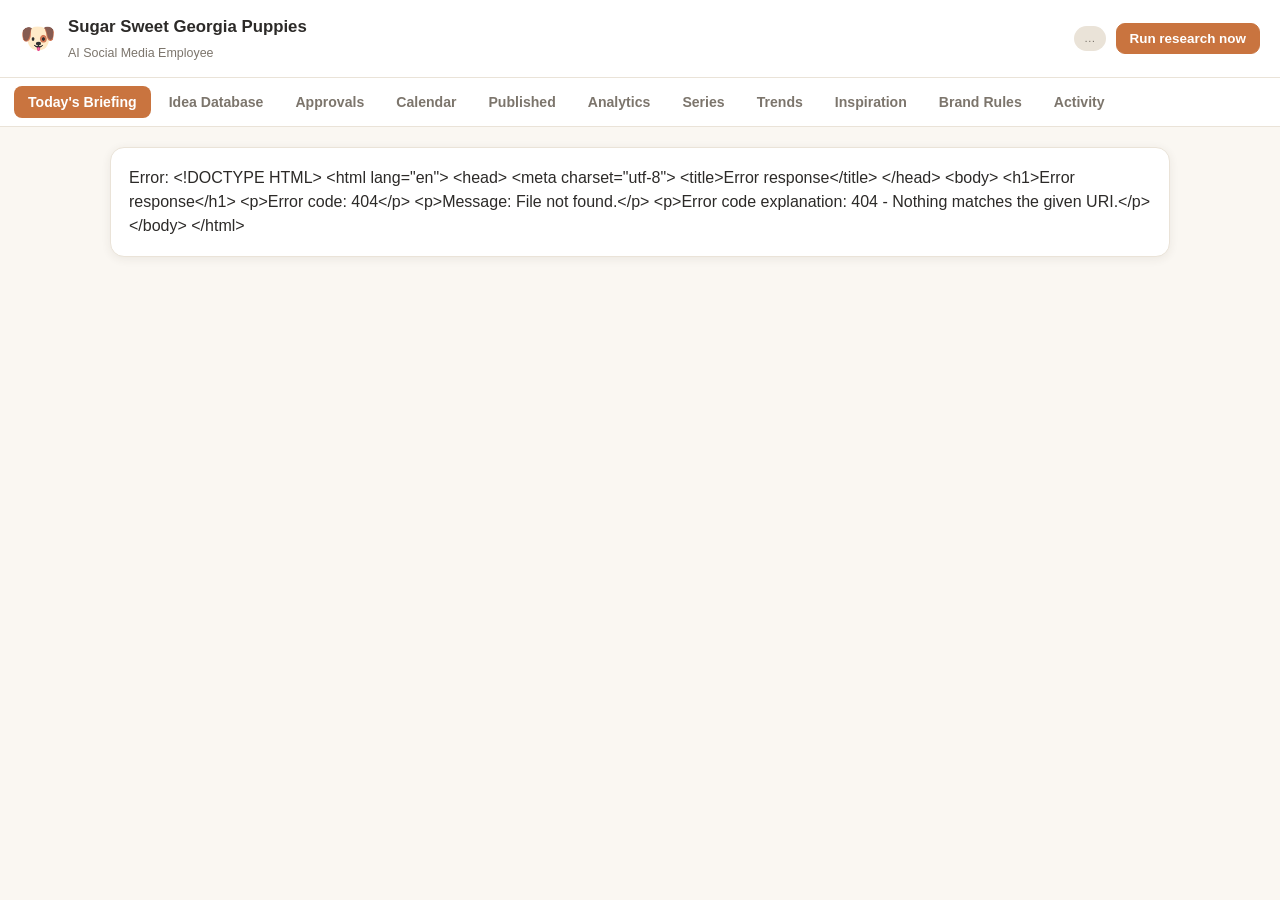
==== static/index.html @ 7d0d48bf "Build AI Social Media Employee for Sugar Sweet Georgia Puppies A proactive, research-driven AI socia" ====
<!doctype html>
<html lang="en">
  <head>
    <meta charset="utf-8" />
    <meta name="viewport" content="width=device-width, initial-scale=1" />
    <title>Sugar Sweet Georgia Puppies — Social Media Employee</title>
    <link rel="stylesheet" href="/static/style.css" />
    <link
      rel="icon"
      href="data:image/svg+xml,<svg xmlns='http://www.w3.org/2000/svg' viewBox='0 0 100 100'><text y='.9em' font-size='90'>🐶</text></svg>"
    />
  </head>
  <body>
    <header class="topbar">
      <div class="brand">
        <span class="paw">🐶</span>
        <div>
          <h1>Sugar Sweet Georgia Puppies</h1>
          <p class="sub">AI Social Media Employee</p>
        </div>
      </div>
      <div class="status" id="status">
        <span class="pill" id="mode-pill">…</span>
        <button class="btn primary" id="run-research">Run research now</button>
      </div>
    </header>

    <nav class="tabs" id="tabs">
      <button data-tab="briefing" class="active">Today's Briefing</button>
      <button data-tab="ideas">Idea Database</button>
      <button data-tab="approvals">Approvals</button>
      <button data-tab="calendar">Calendar</button>
      <button data-tab="published">Published</button>
      <button data-tab="analytics">Analytics</button>
      <button data-tab="series">Series</button>
      <button data-tab="trends">Trends</button>
      <button data-tab="inspiration">Inspiration</button>
      <button data-tab="rules">Brand Rules</button>
      <button data-tab="logs">Activity</button>
    </nav>

    <main id="view"><div class="loading">Loading…</div></main>

    <!-- Idea detail drawer -->
    <div class="drawer-backdrop" id="drawer-backdrop" hidden></div>
    <aside class="drawer" id="drawer" hidden>
      <button class="drawer-close" id="drawer-close">✕</button>
      <div id="drawer-body"></div>
    </aside>

    <div class="toast" id="toast" hidden></div>

    <script src="/static/app.js"></script>
  </body>
</html>
---- static/style.css ----
:root {
  --bg: #faf7f2;
  --panel: #ffffff;
  --ink: #2c2a28;
  --muted: #7c756c;
  --line: #eae3d8;
  --brand: #c9743f;
  --brand-dark: #a85a2b;
  --accent: #6b8f71;
  --danger: #b5493c;
  --shadow: 0 2px 10px rgba(60, 48, 36, 0.08);
  --radius: 14px;
}
@media (prefers-color-scheme: dark) {
  :root {
    --bg: #1c1a18;
    --panel: #262320;
    --ink: #f0eae2;
    --muted: #a89f94;
    --line: #37322d;
    --brand: #e08e57;
    --brand-dark: #c9743f;
    --shadow: 0 2px 12px rgba(0, 0, 0, 0.3);
  }
}
* { box-sizing: border-box; }
body {
  margin: 0;
  font-family: -apple-system, BlinkMacSystemFont, "Segoe UI", Roboto, Helvetica, Arial, sans-serif;
  background: var(--bg);
  color: var(--ink);
  line-height: 1.5;
}
h1, h2, h3 { margin: 0 0 0.3em; font-weight: 650; }
a { color: var(--brand-dark); }

.topbar {
  display: flex; justify-content: space-between; align-items: center;
  gap: 12px; padding: 14px 20px; background: var(--panel);
  border-bottom: 1px solid var(--line); position: sticky; top: 0; z-index: 20;
  flex-wrap: wrap;
}
.brand { display: flex; align-items: center; gap: 12px; }
.brand h1 { font-size: 1.05rem; }
.brand .sub { margin: 0; font-size: 0.78rem; color: var(--muted); }
.paw { font-size: 1.8rem; }
.status { display: flex; align-items: center; gap: 10px; }
.pill {
  font-size: 0.72rem; padding: 4px 10px; border-radius: 999px;
  background: var(--line); color: var(--muted); white-space: nowrap;
}
.pill.live { background: #e2efe4; color: #3f6b48; }
.pill.inferred { background: #f6e7d7; color: #9a5a25; }

.tabs {
  display: flex; gap: 4px; padding: 8px 14px; background: var(--panel);
  border-bottom: 1px solid var(--line); overflow-x: auto; position: sticky;
  top: 61px; z-index: 15;
}
.tabs button {
  border: none; background: transparent; color: var(--muted);
  padding: 8px 14px; border-radius: 8px; cursor: pointer; font-size: 0.88rem;
  white-space: nowrap; font-weight: 550;
}
.tabs button:hover { background: var(--bg); }
.tabs button.active { background: var(--brand); color: #fff; }

main { padding: 20px; max-width: 1100px; margin: 0 auto; }
.loading { color: var(--muted); padding: 40px; text-align: center; }

.card {
  background: var(--panel); border: 1px solid var(--line);
  border-radius: var(--radius); padding: 18px; margin-bottom: 16px;
  box-shadow: var(--shadow);
}
.card h2 { font-size: 1.1rem; }
.card h3 { font-size: 0.95rem; }
.grid { display: grid; gap: 14px; grid-template-columns: repeat(auto-fill, minmax(280px, 1fr)); }
.muted { color: var(--muted); }
.small { font-size: 0.82rem; }
.tag {
  display: inline-block; font-size: 0.7rem; padding: 2px 8px; border-radius: 999px;
  background: var(--line); color: var(--muted); margin: 2px 4px 2px 0;
}
.tag.cat { background: #eae6f5; color: #5b4b8a; }
.tag.plat { background: #e0edf5; color: #356a86; }
.tag.type { background: #f6ecd9; color: #94662a; }
.tag.status { background: #e9e3da; color: #6b5f4f; }
.scores { display: flex; gap: 14px; margin: 8px 0; flex-wrap: wrap; }
.score { text-align: center; }
.score b { display: block; font-size: 1.25rem; color: var(--brand-dark); }
.score span { font-size: 0.68rem; color: var(--muted); text-transform: uppercase; letter-spacing: 0.04em; }

.btn {
  border: 1px solid var(--line); background: var(--panel); color: var(--ink);
  padding: 7px 13px; border-radius: 9px; cursor: pointer; font-size: 0.84rem;
  font-weight: 550;
}
.btn:hover { border-color: var(--brand); }
.btn.primary { background: var(--brand); color: #fff; border-color: var(--brand); }
.btn.primary:hover { background: var(--brand-dark); }
.btn.ghost { background: transparent; }
.btn.danger { color: var(--danger); border-color: #e6c4bf; }
.btn.sm { padding: 4px 9px; font-size: 0.76rem; }
.btn-row { display: flex; flex-wrap: wrap; gap: 6px; margin-top: 10px; }

.idea-row {
  display: flex; justify-content: space-between; align-items: flex-start;
  gap: 12px; padding: 12px 0; border-bottom: 1px solid var(--line); cursor: pointer;
}
.idea-row:last-child { border-bottom: none; }
.idea-row:hover .idea-title { color: var(--brand-dark); }
.idea-title { font-weight: 600; }
.idea-meta { margin-top: 4px; }
.prio { font-weight: 700; color: var(--accent); font-size: 0.9rem; white-space: nowrap; }

.filters { display: flex; gap: 8px; flex-wrap: wrap; margin-bottom: 14px; }
.filters select, .filters input {
  padding: 7px 10px; border: 1px solid var(--line); border-radius: 8px;
  background: var(--panel); color: var(--ink); font-size: 0.84rem;
}

.section { margin: 14px 0; }
.section h3 { color: var(--brand-dark); border-bottom: 1px solid var(--line); padding-bottom: 4px; }
.pkg-field { margin: 10px 0; }
.pkg-field label { display: block; font-size: 0.72rem; text-transform: uppercase; letter-spacing: 0.04em; color: var(--muted); margin-bottom: 3px; }
.pkg-field .val { white-space: pre-wrap; background: var(--bg); border: 1px solid var(--line); border-radius: 8px; padding: 9px 11px; font-size: 0.88rem; }
.copyable { position: relative; }
.copyable .copy { position: absolute; top: 6px; right: 6px; }

.hook-box {
  background: linear-gradient(120deg, #f6ecd9, #f3e2d0); color: #7a4a1f;
  border-radius: 10px; padding: 12px 14px; font-size: 1.02rem; font-weight: 600;
  margin: 10px 0;
}
@media (prefers-color-scheme: dark) {
  .hook-box { background: #3a2c1e; color: #e9b487; }
  .pkg-field .val, .filters select, .filters input { background: #1f1c19; }
  .tag.cat { background:#332c48; color:#c3b6ea;} .tag.plat{background:#22323d;color:#9cc9e0;}
}

/* Drawer */
.drawer-backdrop {
  position: fixed; inset: 0; background: rgba(20, 15, 10, 0.45); z-index: 40;
}
.drawer {
  position: fixed; top: 0; right: 0; height: 100vh; width: min(560px, 100%);
  background: var(--panel); z-index: 50; box-shadow: -4px 0 24px rgba(0,0,0,0.2);
  overflow-y: auto; padding: 22px; border-left: 1px solid var(--line);
}
.drawer-close {
  position: sticky; top: 0; float: right; border: none; background: var(--line);
  color: var(--ink); width: 30px; height: 30px; border-radius: 8px; cursor: pointer;
  font-size: 1rem;
}

/* Forms */
.form-grid { display: grid; grid-template-columns: 1fr 1fr; gap: 8px; }
.form-grid .full { grid-column: 1 / -1; }
.form-grid label { font-size: 0.74rem; color: var(--muted); display: block; }
.form-grid input, .form-grid textarea, .form-grid select {
  width: 100%; padding: 6px 8px; border: 1px solid var(--line); border-radius: 7px;
  background: var(--bg); color: var(--ink); font-size: 0.84rem;
}
textarea { min-height: 64px; font-family: inherit; }

/* Toast */
.toast {
  position: fixed; bottom: 20px; left: 50%; transform: translateX(-50%);
  background: var(--ink); color: var(--bg); padding: 10px 18px; border-radius: 10px;
  font-size: 0.86rem; z-index: 60; box-shadow: var(--shadow);
}

.banner {
  background: #f6ecd9; color: #8a5620; border: 1px solid #e9d3b3;
  padding: 10px 14px; border-radius: 10px; font-size: 0.85rem; margin-bottom: 14px;
}
@media (prefers-color-scheme: dark) { .banner { background:#33281c; color:#e0a869; border-color:#4a3a26; } }

.cal-day { border: 1px solid var(--line); border-radius: 8px; padding: 8px; }
.cal-day .d { font-weight: 700; font-size: 0.8rem; color: var(--muted); }
.cal-ev { font-size: 0.78rem; padding: 3px 6px; border-radius: 6px; margin-top: 4px; cursor: pointer; }
.cal-ev.record { background: #e0edf5; color: #356a86; }
.cal-ev.publish { background: #e2efe4; color: #3f6b48; }

kbd { background: var(--line); padding: 1px 5px; border-radius: 4px; font-size: 0.75rem; }
@media (max-width: 640px) {
  .form-grid { grid-template-columns: 1fr; }
  main { padding: 14px; }
}
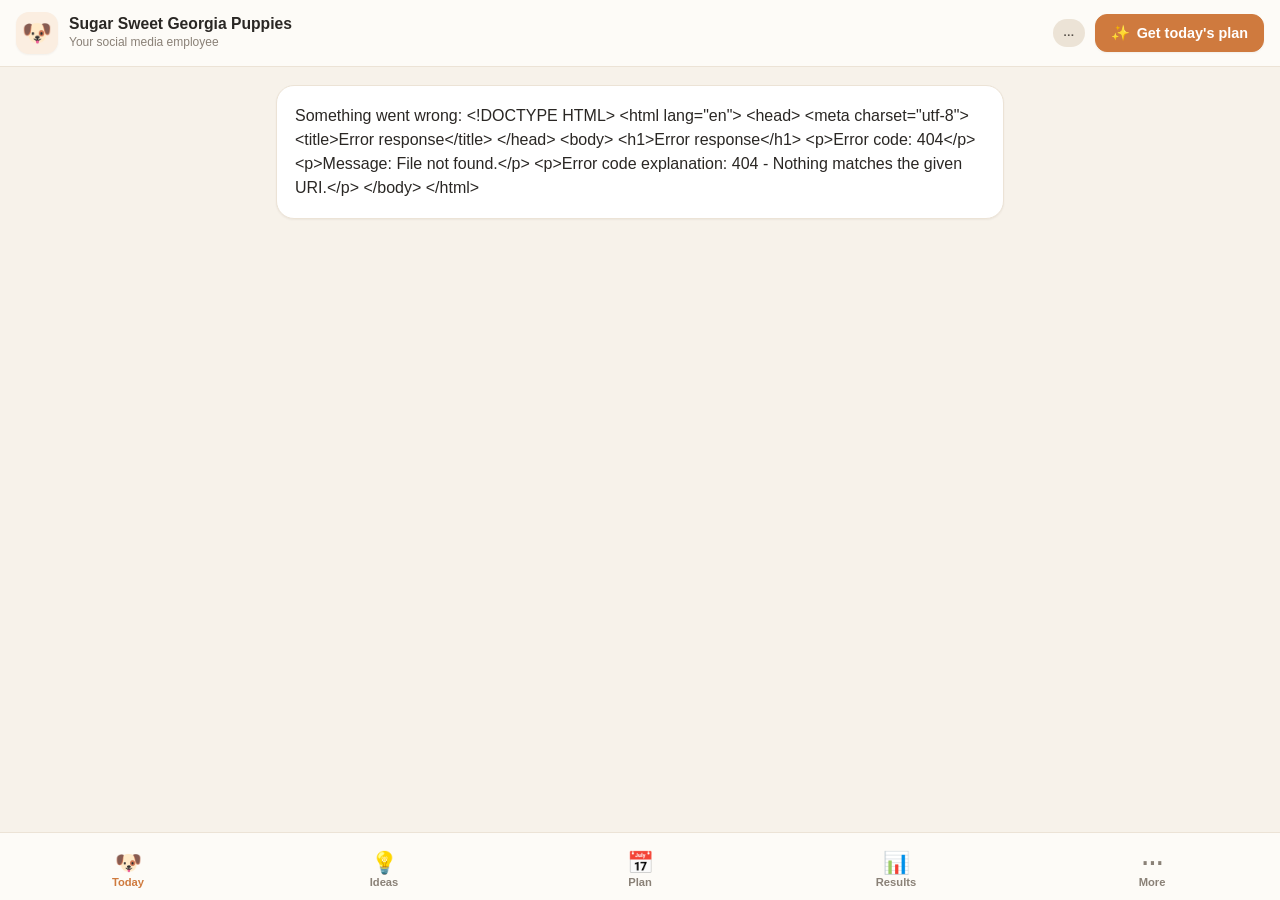
==== commit 141cf6dd: "Redesign dashboard: friendlier, easier, mobile-first UI - Hero 'Film this today' card front and cent" ====
--- a/static/index.html
+++ b/static/index.html
@@ -2,7 +2,7 @@
 <html lang="en">
   <head>
     <meta charset="utf-8" />
-    <meta name="viewport" content="width=device-width, initial-scale=1" />
+    <meta name="viewport" content="width=device-width, initial-scale=1, viewport-fit=cover" />
     <title>Sugar Sweet Georgia Puppies — Social Media Employee</title>
     <link rel="stylesheet" href="/static/style.css" />
     <link
@@ -14,37 +14,35 @@
     <header class="topbar">
       <div class="brand">
         <span class="paw">🐶</span>
-        <div>
-          <h1>Sugar Sweet Georgia Puppies</h1>
-          <p class="sub">AI Social Media Employee</p>
+        <div class="brand-text">
+          <strong>Sugar Sweet Georgia Puppies</strong>
+          <span class="sub">Your social media employee</span>
         </div>
       </div>
-      <div class="status" id="status">
-        <span class="pill" id="mode-pill">…</span>
-        <button class="btn primary" id="run-research">Run research now</button>
+      <div class="top-actions">
+        <span class="pill" id="mode-pill" title="Research mode">…</span>
+        <button class="btn primary" id="run-research">
+          <span class="ic">✨</span><span class="lbl">Get today's plan</span>
+        </button>
       </div>
     </header>
 
-    <nav class="tabs" id="tabs">
-      <button data-tab="briefing" class="active">Today's Briefing</button>
-      <button data-tab="ideas">Idea Database</button>
-      <button data-tab="approvals">Approvals</button>
-      <button data-tab="calendar">Calendar</button>
-      <button data-tab="published">Published</button>
-      <button data-tab="analytics">Analytics</button>
-      <button data-tab="series">Series</button>
-      <button data-tab="trends">Trends</button>
-      <button data-tab="inspiration">Inspiration</button>
-      <button data-tab="rules">Brand Rules</button>
-      <button data-tab="logs">Activity</button>
+    <main id="view"><div class="skeleton-wrap" id="boot"></div></main>
+
+    <nav class="nav" id="nav">
+      <button data-tab="today" class="active"><span>🐶</span>Today</button>
+      <button data-tab="ideas"><span>💡</span>Ideas</button>
+      <button data-tab="calendar"><span>📅</span>Plan</button>
+      <button data-tab="results"><span>📊</span>Results</button>
+      <button data-tab="more"><span>⋯</span>More</button>
     </nav>
 
-    <main id="view"><div class="loading">Loading…</div></main>
-
-    <!-- Idea detail drawer -->
+    <!-- Slide-over drawer for an idea's full detail -->
     <div class="drawer-backdrop" id="drawer-backdrop" hidden></div>
-    <aside class="drawer" id="drawer" hidden>
-      <button class="drawer-close" id="drawer-close">✕</button>
+    <aside class="drawer" id="drawer" hidden aria-modal="true" role="dialog">
+      <div class="drawer-head">
+        <button class="icon-btn" id="drawer-close" aria-label="Close">✕</button>
+      </div>
       <div id="drawer-body"></div>
     </aside>
 
--- a/static/style.css
+++ b/static/style.css
@@ -1,190 +1,351 @@
+/* ==========================================================================
+   Sugar Sweet Georgia Puppies — dashboard styles
+   Warm, friendly, app-like. Mobile-first with a fixed bottom nav.
+   ========================================================================== */
 :root {
-  --bg: #faf7f2;
+  --bg: #f7f2ea;
+  --bg-2: #fdfbf7;
   --panel: #ffffff;
-  --ink: #2c2a28;
-  --muted: #7c756c;
-  --line: #eae3d8;
-  --brand: #c9743f;
+  --ink: #2a2724;
+  --ink-soft: #57514a;
+  --muted: #8a8177;
+  --line: #ece3d6;
+  --line-2: #e3d8c8;
+  --brand: #cf7a3e;
   --brand-dark: #a85a2b;
-  --accent: #6b8f71;
-  --danger: #b5493c;
-  --shadow: 0 2px 10px rgba(60, 48, 36, 0.08);
-  --radius: 14px;
+  --brand-tint: #fbeee1;
+  --accent: #5e8f6a;
+  --accent-tint: #e6efe6;
+  --info: #3f7fa3;
+  --info-tint: #e2eef4;
+  --danger: #bd4b3c;
+  --warn-tint: #f8ecd6;
+  --shadow-sm: 0 1px 2px rgba(70, 50, 30, 0.06);
+  --shadow: 0 4px 16px rgba(70, 50, 30, 0.09);
+  --shadow-lg: 0 12px 40px rgba(50, 35, 20, 0.16);
+  --r: 18px;
+  --r-sm: 12px;
+  --nav-h: 68px;
 }
 @media (prefers-color-scheme: dark) {
   :root {
-    --bg: #1c1a18;
+    --bg: #191715;
+    --bg-2: #201d1a;
     --panel: #262320;
-    --ink: #f0eae2;
-    --muted: #a89f94;
-    --line: #37322d;
-    --brand: #e08e57;
-    --brand-dark: #c9743f;
-    --shadow: 0 2px 12px rgba(0, 0, 0, 0.3);
+    --ink: #f2ece3;
+    --ink-soft: #cabfb2;
+    --muted: #9c9084;
+    --line: #38322c;
+    --line-2: #423a32;
+    --brand: #e59158;
+    --brand-dark: #cf7a3e;
+    --brand-tint: #3a2c1e;
+    --accent: #7bab86;
+    --accent-tint: #26332a;
+    --info: #74acca;
+    --info-tint: #21323b;
+    --warn-tint: #362a1a;
+    --shadow-sm: 0 1px 2px rgba(0, 0, 0, 0.3);
+    --shadow: 0 4px 16px rgba(0, 0, 0, 0.35);
+    --shadow-lg: 0 12px 40px rgba(0, 0, 0, 0.5);
   }
 }
+
 * { box-sizing: border-box; }
+html { -webkit-text-size-adjust: 100%; }
 body {
   margin: 0;
-  font-family: -apple-system, BlinkMacSystemFont, "Segoe UI", Roboto, Helvetica, Arial, sans-serif;
+  font-family: ui-rounded, "SF Pro Rounded", -apple-system, BlinkMacSystemFont,
+    "Segoe UI", Roboto, Helvetica, Arial, sans-serif;
   background: var(--bg);
   color: var(--ink);
   line-height: 1.5;
-}
-h1, h2, h3 { margin: 0 0 0.3em; font-weight: 650; }
-a { color: var(--brand-dark); }
-
+  padding-bottom: calc(var(--nav-h) + env(safe-area-inset-bottom));
+  -webkit-font-smoothing: antialiased;
+}
+h1, h2, h3, h4 { margin: 0; font-weight: 700; letter-spacing: -0.01em; }
+p { margin: 0; }
+button { font-family: inherit; }
+
+/* ---------- Top bar ---------- */
 .topbar {
-  display: flex; justify-content: space-between; align-items: center;
-  gap: 12px; padding: 14px 20px; background: var(--panel);
-  border-bottom: 1px solid var(--line); position: sticky; top: 0; z-index: 20;
-  flex-wrap: wrap;
-}
-.brand { display: flex; align-items: center; gap: 12px; }
-.brand h1 { font-size: 1.05rem; }
-.brand .sub { margin: 0; font-size: 0.78rem; color: var(--muted); }
-.paw { font-size: 1.8rem; }
-.status { display: flex; align-items: center; gap: 10px; }
+  position: sticky; top: 0; z-index: 30;
+  display: flex; align-items: center; justify-content: space-between; gap: 12px;
+  padding: 12px 16px calc(12px) 16px;
+  padding-top: calc(12px + env(safe-area-inset-top));
+  background: var(--bg-2);
+  border-bottom: 1px solid var(--line);
+}
+.brand { display: flex; align-items: center; gap: 11px; min-width: 0; }
+.paw {
+  font-size: 1.5rem; width: 42px; height: 42px; flex: none;
+  display: grid; place-items: center; border-radius: 13px;
+  background: var(--brand-tint); box-shadow: var(--shadow-sm);
+}
+.brand-text { display: flex; flex-direction: column; min-width: 0; }
+.brand-text strong { font-size: 0.98rem; line-height: 1.15; }
+.brand-text .sub { font-size: 0.75rem; color: var(--muted); }
+.top-actions { display: flex; align-items: center; gap: 10px; flex: none; }
+
 .pill {
-  font-size: 0.72rem; padding: 4px 10px; border-radius: 999px;
-  background: var(--line); color: var(--muted); white-space: nowrap;
-}
-.pill.live { background: #e2efe4; color: #3f6b48; }
-.pill.inferred { background: #f6e7d7; color: #9a5a25; }
-
-.tabs {
-  display: flex; gap: 4px; padding: 8px 14px; background: var(--panel);
-  border-bottom: 1px solid var(--line); overflow-x: auto; position: sticky;
-  top: 61px; z-index: 15;
-}
-.tabs button {
-  border: none; background: transparent; color: var(--muted);
-  padding: 8px 14px; border-radius: 8px; cursor: pointer; font-size: 0.88rem;
-  white-space: nowrap; font-weight: 550;
-}
-.tabs button:hover { background: var(--bg); }
-.tabs button.active { background: var(--brand); color: #fff; }
-
-main { padding: 20px; max-width: 1100px; margin: 0 auto; }
-.loading { color: var(--muted); padding: 40px; text-align: center; }
+  font-size: 0.72rem; font-weight: 600; padding: 5px 10px; border-radius: 999px;
+  background: var(--line); color: var(--ink-soft); white-space: nowrap;
+}
+.pill.live { background: var(--accent-tint); color: var(--accent); }
+.pill.inferred { background: var(--warn-tint); color: var(--brand-dark); }
+.pill.dot::before { content: "●"; margin-right: 5px; font-size: 0.6em; vertical-align: middle; }
+
+/* ---------- Buttons ---------- */
+.btn {
+  display: inline-flex; align-items: center; gap: 7px; justify-content: center;
+  border: 1.5px solid var(--line-2); background: var(--panel); color: var(--ink);
+  padding: 10px 15px; border-radius: 12px; cursor: pointer; font-size: 0.9rem;
+  font-weight: 650; line-height: 1; transition: transform .06s ease, background .15s, border-color .15s;
+  -webkit-tap-highlight-color: transparent;
+}
+.btn:active { transform: scale(0.97); }
+.btn:hover { border-color: var(--brand); }
+.btn .ic { font-size: 1.05em; }
+.btn.primary { background: var(--brand); color: #fff; border-color: var(--brand); box-shadow: var(--shadow-sm); }
+.btn.primary:hover { background: var(--brand-dark); border-color: var(--brand-dark); }
+.btn.accent { background: var(--accent); color: #fff; border-color: var(--accent); }
+.btn.ghost { background: transparent; border-color: transparent; color: var(--ink-soft); }
+.btn.ghost:hover { background: var(--bg); border-color: transparent; }
+.btn.subtle { background: var(--bg); border-color: transparent; }
+.btn.danger { color: var(--danger); border-color: transparent; background: var(--bg); }
+.btn.sm { padding: 7px 11px; font-size: 0.8rem; border-radius: 10px; }
+.btn.block { width: 100%; }
+.btn:disabled { opacity: 0.55; cursor: default; }
+.btn-row { display: flex; flex-wrap: wrap; gap: 8px; }
+
+/* ---------- Layout ---------- */
+main { max-width: 760px; margin: 0 auto; padding: 18px 16px 40px; }
+.view-title { font-size: 1.35rem; margin-bottom: 4px; }
+.view-sub { color: var(--muted); font-size: 0.9rem; margin-bottom: 16px; }
 
 .card {
   background: var(--panel); border: 1px solid var(--line);
-  border-radius: var(--radius); padding: 18px; margin-bottom: 16px;
-  box-shadow: var(--shadow);
-}
-.card h2 { font-size: 1.1rem; }
-.card h3 { font-size: 0.95rem; }
-.grid { display: grid; gap: 14px; grid-template-columns: repeat(auto-fill, minmax(280px, 1fr)); }
+  border-radius: var(--r); padding: 18px; margin-bottom: 14px; box-shadow: var(--shadow-sm);
+}
+.card.pad-lg { padding: 22px; }
 .muted { color: var(--muted); }
-.small { font-size: 0.82rem; }
-.tag {
-  display: inline-block; font-size: 0.7rem; padding: 2px 8px; border-radius: 999px;
-  background: var(--line); color: var(--muted); margin: 2px 4px 2px 0;
-}
-.tag.cat { background: #eae6f5; color: #5b4b8a; }
-.tag.plat { background: #e0edf5; color: #356a86; }
-.tag.type { background: #f6ecd9; color: #94662a; }
-.tag.status { background: #e9e3da; color: #6b5f4f; }
-.scores { display: flex; gap: 14px; margin: 8px 0; flex-wrap: wrap; }
-.score { text-align: center; }
-.score b { display: block; font-size: 1.25rem; color: var(--brand-dark); }
-.score span { font-size: 0.68rem; color: var(--muted); text-transform: uppercase; letter-spacing: 0.04em; }
-
-.btn {
-  border: 1px solid var(--line); background: var(--panel); color: var(--ink);
-  padding: 7px 13px; border-radius: 9px; cursor: pointer; font-size: 0.84rem;
-  font-weight: 550;
-}
-.btn:hover { border-color: var(--brand); }
-.btn.primary { background: var(--brand); color: #fff; border-color: var(--brand); }
-.btn.primary:hover { background: var(--brand-dark); }
-.btn.ghost { background: transparent; }
-.btn.danger { color: var(--danger); border-color: #e6c4bf; }
-.btn.sm { padding: 4px 9px; font-size: 0.76rem; }
-.btn-row { display: flex; flex-wrap: wrap; gap: 6px; margin-top: 10px; }
-
-.idea-row {
-  display: flex; justify-content: space-between; align-items: flex-start;
-  gap: 12px; padding: 12px 0; border-bottom: 1px solid var(--line); cursor: pointer;
-}
-.idea-row:last-child { border-bottom: none; }
-.idea-row:hover .idea-title { color: var(--brand-dark); }
-.idea-title { font-weight: 600; }
-.idea-meta { margin-top: 4px; }
-.prio { font-weight: 700; color: var(--accent); font-size: 0.9rem; white-space: nowrap; }
-
-.filters { display: flex; gap: 8px; flex-wrap: wrap; margin-bottom: 14px; }
-.filters select, .filters input {
-  padding: 7px 10px; border: 1px solid var(--line); border-radius: 8px;
-  background: var(--panel); color: var(--ink); font-size: 0.84rem;
-}
-
-.section { margin: 14px 0; }
-.section h3 { color: var(--brand-dark); border-bottom: 1px solid var(--line); padding-bottom: 4px; }
-.pkg-field { margin: 10px 0; }
-.pkg-field label { display: block; font-size: 0.72rem; text-transform: uppercase; letter-spacing: 0.04em; color: var(--muted); margin-bottom: 3px; }
-.pkg-field .val { white-space: pre-wrap; background: var(--bg); border: 1px solid var(--line); border-radius: 8px; padding: 9px 11px; font-size: 0.88rem; }
-.copyable { position: relative; }
-.copyable .copy { position: absolute; top: 6px; right: 6px; }
-
-.hook-box {
-  background: linear-gradient(120deg, #f6ecd9, #f3e2d0); color: #7a4a1f;
-  border-radius: 10px; padding: 12px 14px; font-size: 1.02rem; font-weight: 600;
-  margin: 10px 0;
-}
+.soft { color: var(--ink-soft); }
+.small { font-size: 0.85rem; }
+.tiny { font-size: 0.76rem; }
+.center { text-align: center; }
+.stack > * + * { margin-top: 10px; }
+.eyebrow { font-size: 0.72rem; font-weight: 800; letter-spacing: 0.08em; text-transform: uppercase; color: var(--brand-dark); }
+
+/* ---------- Chips ---------- */
+.chips { display: flex; flex-wrap: wrap; gap: 6px; }
+.chip {
+  font-size: 0.74rem; font-weight: 650; padding: 4px 10px; border-radius: 999px;
+  background: var(--line); color: var(--ink-soft); white-space: nowrap;
+}
+.chip.cat { background: #ece6f7; color: #6a55a0; }
+.chip.plat { background: var(--info-tint); color: var(--info); }
+.chip.breed { background: var(--brand-tint); color: var(--brand-dark); }
+.chip.status { background: var(--bg); color: var(--muted); border: 1px solid var(--line); }
+.chip.ok { background: var(--accent-tint); color: var(--accent); }
 @media (prefers-color-scheme: dark) {
-  .hook-box { background: #3a2c1e; color: #e9b487; }
-  .pkg-field .val, .filters select, .filters input { background: #1f1c19; }
-  .tag.cat { background:#332c48; color:#c3b6ea;} .tag.plat{background:#22323d;color:#9cc9e0;}
-}
-
-/* Drawer */
-.drawer-backdrop {
-  position: fixed; inset: 0; background: rgba(20, 15, 10, 0.45); z-index: 40;
-}
+  .chip.cat { background: #322a44; color: #c3b1ec; }
+}
+
+/* ---------- Hero: film this today ---------- */
+.hero {
+  background:
+    radial-gradient(120% 120% at 100% 0%, rgba(207,122,62,0.14), transparent 60%),
+    var(--panel);
+  border: 1px solid var(--line-2); border-radius: var(--r); padding: 20px;
+  box-shadow: var(--shadow); margin-bottom: 16px; position: relative; overflow: hidden;
+}
+.hero .eyebrow { color: var(--brand); }
+.hero h2 { font-size: 1.5rem; line-height: 1.15; margin: 6px 0 10px; }
+.quote {
+  font-size: 1.18rem; font-weight: 650; line-height: 1.35; color: var(--ink);
+  border-left: 4px solid var(--brand); padding: 4px 0 4px 14px; margin: 14px 0;
+}
+.stat-row { display: flex; gap: 18px; margin: 14px 0; }
+.stat { display: flex; flex-direction: column; }
+.stat b { font-size: 1.3rem; color: var(--brand-dark); line-height: 1; }
+.stat span { font-size: 0.68rem; text-transform: uppercase; letter-spacing: 0.05em; color: var(--muted); margin-top: 3px; }
+
+/* Step tracker */
+.steps { display: flex; gap: 8px; margin: 16px 0 4px; }
+.step {
+  flex: 1; text-align: center; font-size: 0.74rem; font-weight: 650; color: var(--muted);
+  padding: 9px 4px; border-radius: 11px; background: var(--bg); border: 1px solid var(--line);
+}
+.step .n { display: block; font-size: 1.1rem; margin-bottom: 2px; }
+.step.done { background: var(--accent-tint); color: var(--accent); border-color: transparent; }
+.step.now { background: var(--brand-tint); color: var(--brand-dark); border-color: transparent; }
+
+/* ---------- Idea list rows ---------- */
+.list-card { padding: 6px 18px; }
+.row {
+  display: flex; align-items: center; gap: 12px; padding: 14px 0;
+  border-bottom: 1px solid var(--line); cursor: pointer; -webkit-tap-highlight-color: transparent;
+}
+.row:last-child { border-bottom: none; }
+.row:active { opacity: 0.7; }
+.row .avatar {
+  width: 40px; height: 40px; border-radius: 12px; flex: none; display: grid; place-items: center;
+  font-size: 1.15rem; background: var(--brand-tint);
+}
+.row .body { min-width: 0; flex: 1; }
+.row .r-title { font-weight: 650; font-size: 0.96rem; }
+.row .r-sub { color: var(--muted); font-size: 0.82rem; margin-top: 2px; overflow: hidden; text-overflow: ellipsis; white-space: nowrap; }
+.row .r-chips { margin-top: 6px; }
+.row .go { color: var(--muted); font-size: 1.2rem; flex: none; }
+.prio-badge { font-size: 0.78rem; font-weight: 800; color: var(--accent); flex: none; }
+
+/* ---------- Filters ---------- */
+.filters { display: flex; gap: 8px; margin-bottom: 14px; overflow-x: auto; padding-bottom: 2px; }
+.filters::-webkit-scrollbar { display: none; }
+.search {
+  flex: 1; min-width: 150px; display: flex; align-items: center; gap: 8px;
+  background: var(--panel); border: 1px solid var(--line-2); border-radius: 12px; padding: 9px 12px;
+}
+.search input { border: none; background: transparent; color: var(--ink); font-size: 0.9rem; width: 100%; outline: none; }
+select, .fld input, .fld textarea {
+  padding: 9px 11px; border: 1px solid var(--line-2); border-radius: 11px;
+  background: var(--panel); color: var(--ink); font-size: 0.88rem; font-family: inherit;
+}
+select { appearance: none; -webkit-appearance: none; background-image:
+  url("data:image/svg+xml,%3Csvg xmlns='http://www.w3.org/2000/svg' width='12' height='12' viewBox='0 0 12 12'%3E%3Cpath fill='%238a8177' d='M6 8L2 4h8z'/%3E%3C/svg%3E");
+  background-repeat: no-repeat; background-position: right 10px center; padding-right: 28px; }
+.seg { display: flex; gap: 6px; background: var(--bg); padding: 4px; border-radius: 12px; overflow-x: auto; }
+.seg button { border: none; background: transparent; color: var(--muted); font-weight: 650; font-size: 0.82rem;
+  padding: 7px 13px; border-radius: 9px; cursor: pointer; white-space: nowrap; }
+.seg button.active { background: var(--panel); color: var(--ink); box-shadow: var(--shadow-sm); }
+
+/* ---------- Accordions (idea drawer) ---------- */
+.acc { border: 1px solid var(--line); border-radius: var(--r-sm); margin-bottom: 10px; overflow: hidden; background: var(--panel); }
+.acc > summary {
+  list-style: none; cursor: pointer; padding: 14px 16px; font-weight: 700; font-size: 0.95rem;
+  display: flex; align-items: center; justify-content: space-between; gap: 8px;
+}
+.acc > summary::-webkit-details-marker { display: none; }
+.acc > summary .caret { color: var(--muted); transition: transform .2s; }
+.acc[open] > summary .caret { transform: rotate(90deg); }
+.acc .acc-body { padding: 0 16px 16px; }
+
+/* Field with copy */
+.fld { margin: 12px 0; }
+.fld > label { display: block; font-size: 0.72rem; font-weight: 700; letter-spacing: 0.03em;
+  text-transform: uppercase; color: var(--muted); margin-bottom: 5px; }
+.val {
+  white-space: pre-wrap; word-break: break-word; background: var(--bg); border: 1px solid var(--line);
+  border-radius: 11px; padding: 11px 12px; font-size: 0.92rem; color: var(--ink-soft);
+}
+.copyfield { position: relative; }
+.copyfield .val { padding-right: 62px; }
+.copyfield .copybtn { position: absolute; top: 8px; right: 8px; }
+
+/* ---------- Forms ---------- */
+.form-grid { display: grid; grid-template-columns: 1fr 1fr; gap: 10px; }
+.form-grid .full { grid-column: 1 / -1; }
+.fld input, .fld textarea, .form-grid .fld input, .form-grid .fld textarea { width: 100%; }
+textarea { min-height: 70px; resize: vertical; }
+
+/* ---------- Empty / onboarding ---------- */
+.empty { text-align: center; padding: 30px 18px; }
+.empty .big { font-size: 2.6rem; }
+.empty h2 { margin: 10px 0 6px; font-size: 1.25rem; }
+.empty p { color: var(--muted); max-width: 34ch; margin: 0 auto 16px; }
+
+/* ---------- Banners ---------- */
+.banner { border-radius: 12px; padding: 11px 14px; font-size: 0.86rem; margin-bottom: 14px; display: flex; gap: 9px; }
+.banner .bic { flex: none; }
+.banner.info { background: var(--warn-tint); color: var(--brand-dark); }
+.banner.good { background: var(--accent-tint); color: var(--accent); }
+.banner.warn { background: var(--warn-tint); color: var(--brand-dark); }
+
+/* ---------- More menu ---------- */
+.menu-grid { display: grid; gap: 10px; grid-template-columns: 1fr 1fr; }
+.menu-card {
+  background: var(--panel); border: 1px solid var(--line); border-radius: var(--r-sm);
+  padding: 16px; cursor: pointer; text-align: left; box-shadow: var(--shadow-sm);
+}
+.menu-card:active { opacity: 0.75; }
+.menu-card .mic { font-size: 1.5rem; }
+.menu-card .mt { font-weight: 700; margin-top: 8px; }
+.menu-card .md { font-size: 0.8rem; color: var(--muted); margin-top: 2px; }
+
+/* ---------- Calendar ---------- */
+.cal-day { border: 1px solid var(--line); border-radius: 12px; padding: 10px; background: var(--panel); }
+.cal-day .d { font-weight: 800; font-size: 0.8rem; color: var(--muted); margin-bottom: 6px; }
+.cal-ev { font-size: 0.8rem; padding: 6px 8px; border-radius: 8px; margin-top: 5px; cursor: pointer; font-weight: 600; }
+.cal-ev.record { background: var(--info-tint); color: var(--info); }
+.cal-ev.publish { background: var(--accent-tint); color: var(--accent); }
+
+/* ---------- Bottom nav ---------- */
+.nav {
+  position: fixed; bottom: 0; left: 0; right: 0; z-index: 30;
+  display: flex; background: var(--bg-2); border-top: 1px solid var(--line);
+  padding-bottom: env(safe-area-inset-bottom); height: calc(var(--nav-h) + env(safe-area-inset-bottom));
+}
+.nav button {
+  flex: 1; border: none; background: transparent; color: var(--muted); cursor: pointer;
+  display: flex; flex-direction: column; align-items: center; justify-content: center; gap: 3px;
+  font-size: 0.7rem; font-weight: 650; padding-top: 8px;
+}
+.nav button span { font-size: 1.35rem; line-height: 1; }
+.nav button.active { color: var(--brand); }
+
+/* ---------- Drawer ---------- */
+.drawer-backdrop { position: fixed; inset: 0; background: rgba(25, 18, 10, 0.5); z-index: 40; backdrop-filter: blur(2px); }
 .drawer {
-  position: fixed; top: 0; right: 0; height: 100vh; width: min(560px, 100%);
-  background: var(--panel); z-index: 50; box-shadow: -4px 0 24px rgba(0,0,0,0.2);
-  overflow-y: auto; padding: 22px; border-left: 1px solid var(--line);
-}
-.drawer-close {
-  position: sticky; top: 0; float: right; border: none; background: var(--line);
-  color: var(--ink); width: 30px; height: 30px; border-radius: 8px; cursor: pointer;
-  font-size: 1rem;
-}
-
-/* Forms */
-.form-grid { display: grid; grid-template-columns: 1fr 1fr; gap: 8px; }
-.form-grid .full { grid-column: 1 / -1; }
-.form-grid label { font-size: 0.74rem; color: var(--muted); display: block; }
-.form-grid input, .form-grid textarea, .form-grid select {
-  width: 100%; padding: 6px 8px; border: 1px solid var(--line); border-radius: 7px;
-  background: var(--bg); color: var(--ink); font-size: 0.84rem;
-}
-textarea { min-height: 64px; font-family: inherit; }
-
-/* Toast */
+  position: fixed; z-index: 50; background: var(--panel); overflow-y: auto; box-shadow: var(--shadow-lg);
+  top: 0; right: 0; height: 100dvh; width: min(560px, 100%); border-left: 1px solid var(--line);
+  padding: 0 20px 40px; animation: slidein .22s ease;
+}
+@keyframes slidein { from { transform: translateX(20px); opacity: 0.4; } to { transform: none; opacity: 1; } }
+.drawer-head {
+  position: sticky; top: 0; background: var(--panel); z-index: 2; display: flex; justify-content: flex-end;
+  padding: 14px 0 6px; margin: 0 -20px; padding-right: 20px;
+}
+.icon-btn {
+  border: none; background: var(--bg); color: var(--ink); width: 36px; height: 36px; border-radius: 11px;
+  cursor: pointer; font-size: 1.05rem;
+}
+@media (min-width: 640px) {
+  .drawer { border-radius: 0; }
+}
+@media (max-width: 500px) {
+  .form-grid { grid-template-columns: 1fr; }
+  .menu-grid { grid-template-columns: 1fr; }
+  .drawer { width: 100%; }
+}
+/* Two-row header on phones so the brand name never cramps */
+@media (max-width: 560px) {
+  .topbar { flex-wrap: wrap; row-gap: 10px; }
+  .brand { flex: 1 1 100%; }
+  .brand-text strong { white-space: nowrap; overflow: hidden; text-overflow: ellipsis; }
+  .top-actions { flex: 1 1 100%; justify-content: space-between; }
+  #run-research { flex: 1; justify-content: center; }
+}
+
+/* ---------- Toast ---------- */
 .toast {
-  position: fixed; bottom: 20px; left: 50%; transform: translateX(-50%);
-  background: var(--ink); color: var(--bg); padding: 10px 18px; border-radius: 10px;
-  font-size: 0.86rem; z-index: 60; box-shadow: var(--shadow);
-}
-
-.banner {
-  background: #f6ecd9; color: #8a5620; border: 1px solid #e9d3b3;
-  padding: 10px 14px; border-radius: 10px; font-size: 0.85rem; margin-bottom: 14px;
-}
-@media (prefers-color-scheme: dark) { .banner { background:#33281c; color:#e0a869; border-color:#4a3a26; } }
-
-.cal-day { border: 1px solid var(--line); border-radius: 8px; padding: 8px; }
-.cal-day .d { font-weight: 700; font-size: 0.8rem; color: var(--muted); }
-.cal-ev { font-size: 0.78rem; padding: 3px 6px; border-radius: 6px; margin-top: 4px; cursor: pointer; }
-.cal-ev.record { background: #e0edf5; color: #356a86; }
-.cal-ev.publish { background: #e2efe4; color: #3f6b48; }
-
-kbd { background: var(--line); padding: 1px 5px; border-radius: 4px; font-size: 0.75rem; }
-@media (max-width: 640px) {
-  .form-grid { grid-template-columns: 1fr; }
-  main { padding: 14px; }
-}
+  position: fixed; left: 50%; transform: translateX(-50%);
+  bottom: calc(var(--nav-h) + 16px + env(safe-area-inset-bottom));
+  background: var(--ink); color: var(--bg-2); padding: 11px 18px; border-radius: 12px;
+  font-size: 0.88rem; font-weight: 600; z-index: 60; box-shadow: var(--shadow-lg); max-width: 90%;
+  animation: pop .18s ease;
+}
+@keyframes pop { from { transform: translate(-50%, 8px); opacity: 0; } to { transform: translateX(-50%); opacity: 1; } }
+
+/* ---------- Skeleton ---------- */
+.skeleton { background: linear-gradient(90deg, var(--line) 25%, var(--bg-2) 37%, var(--line) 63%);
+  background-size: 400% 100%; animation: shimmer 1.3s infinite; border-radius: 12px; }
+@keyframes shimmer { 0% { background-position: 100% 0; } 100% { background-position: 0 0; } }
+.sk-line { height: 14px; margin: 10px 0; }
+.spinner { display: inline-block; width: 15px; height: 15px; border: 2px solid rgba(255,255,255,.5);
+  border-top-color: #fff; border-radius: 50%; animation: spin .7s linear infinite; }
+@keyframes spin { to { transform: rotate(360deg); } }
+
+kbd { background: var(--line); padding: 1px 6px; border-radius: 5px; font-size: 0.8em; font-family: ui-monospace, monospace; }
+a { color: var(--brand-dark); }
+ul.clean { margin: 0; padding-left: 18px; }
+ul.clean li { margin: 5px 0; }
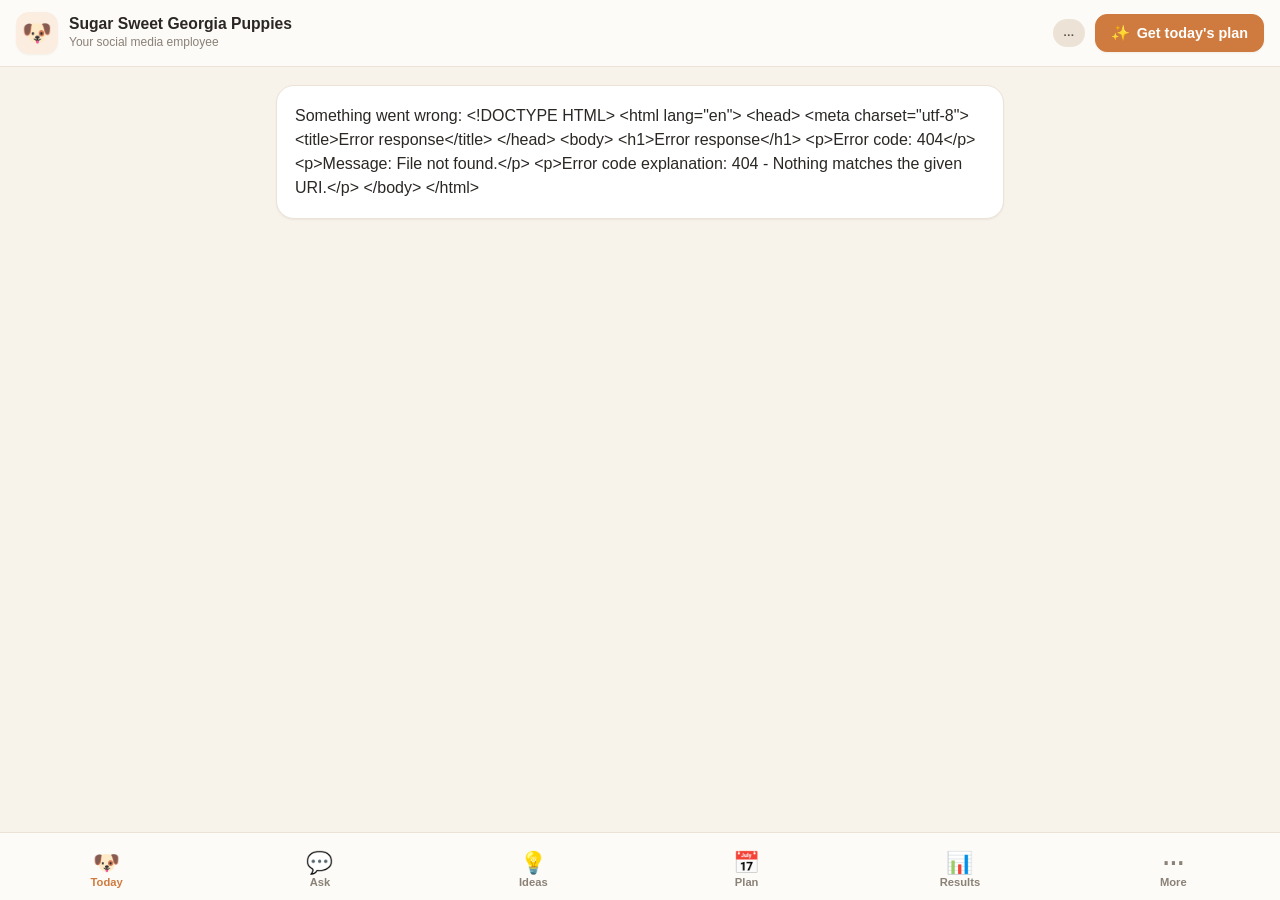
==== commit da603a0e: "Make it a real employee: chat, weekly planning, and a daily standup Turns the tool from an idea gene" ====
--- a/static/index.html
+++ b/static/index.html
@@ -31,6 +31,7 @@
 
     <nav class="nav" id="nav">
       <button data-tab="today" class="active"><span>🐶</span>Today</button>
+      <button data-tab="chat"><span>💬</span>Ask</button>
       <button data-tab="ideas"><span>💡</span>Ideas</button>
       <button data-tab="calendar"><span>📅</span>Plan</button>
       <button data-tab="results"><span>📊</span>Results</button>
--- a/static/style.css
+++ b/static/style.css
@@ -345,6 +345,15 @@
   border-top-color: #fff; border-radius: 50%; animation: spin .7s linear infinite; }
 @keyframes spin { to { transform: rotate(360deg); } }
 
+/* ---------- Chat bubbles ---------- */
+.bubble {
+  max-width: 88%; padding: 11px 14px; border-radius: 16px; font-size: 0.92rem;
+  line-height: 1.45; box-shadow: var(--shadow-sm); word-break: break-word;
+}
+.bubble.me { margin-left: auto; background: var(--brand); color: #fff; border-bottom-right-radius: 5px; }
+.bubble.bot { margin-right: auto; background: var(--panel); border: 1px solid var(--line); color: var(--ink); border-bottom-left-radius: 5px; }
+.bubble.bot .chip.ok { background: var(--accent-tint); color: var(--accent); }
+
 kbd { background: var(--line); padding: 1px 6px; border-radius: 5px; font-size: 0.8em; font-family: ui-monospace, monospace; }
 a { color: var(--brand-dark); }
 ul.clean { margin: 0; padding-left: 18px; }
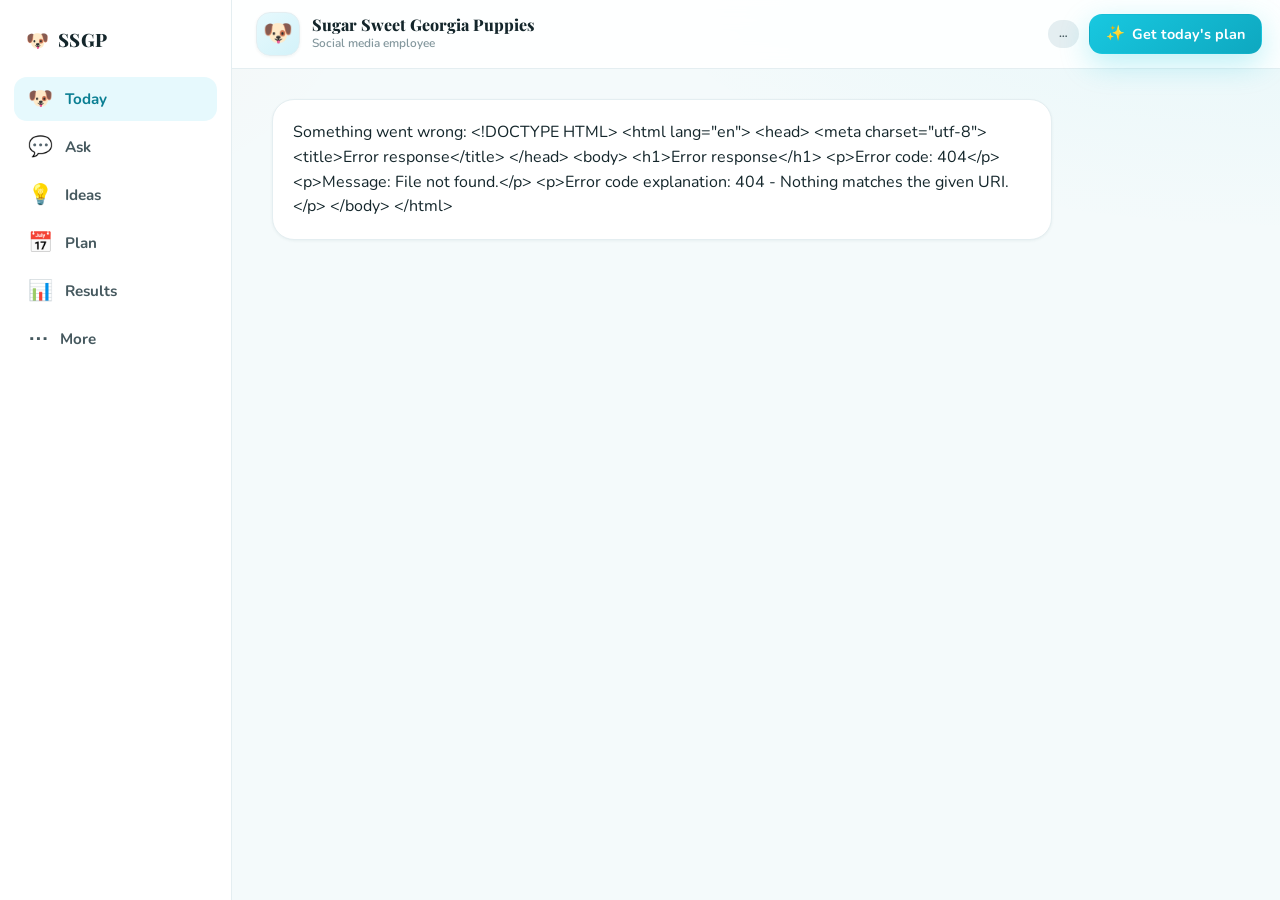
==== commit db60ac4a: "Redesign dashboard around the real brand (teal + coral, Playfair/Nunito) Full visual refresh of the " ====
--- a/static/index.html
+++ b/static/index.html
@@ -3,7 +3,14 @@
   <head>
     <meta charset="utf-8" />
     <meta name="viewport" content="width=device-width, initial-scale=1, viewport-fit=cover" />
+    <meta name="theme-color" content="#18c8e0" />
     <title>Sugar Sweet Georgia Puppies — Social Media Employee</title>
+    <link rel="preconnect" href="https://fonts.googleapis.com" />
+    <link rel="preconnect" href="https://fonts.gstatic.com" crossorigin />
+    <link
+      href="https://fonts.googleapis.com/css2?family=Playfair+Display:wght@700;800;900&family=Nunito:wght@400;500;600;700;800&display=swap"
+      rel="stylesheet"
+    />
     <link rel="stylesheet" href="/static/style.css" />
     <link
       rel="icon"
@@ -16,7 +23,7 @@
         <span class="paw">🐶</span>
         <div class="brand-text">
           <strong>Sugar Sweet Georgia Puppies</strong>
-          <span class="sub">Your social media employee</span>
+          <span class="sub">Social media employee</span>
         </div>
       </div>
       <div class="top-actions">
@@ -27,9 +34,8 @@
       </div>
     </header>
 
-    <main id="view"><div class="skeleton-wrap" id="boot"></div></main>
-
     <nav class="nav" id="nav">
+      <div class="nav-brand">🐶 <span>SSGP</span></div>
       <button data-tab="today" class="active"><span>🐶</span>Today</button>
       <button data-tab="chat"><span>💬</span>Ask</button>
       <button data-tab="ideas"><span>💡</span>Ideas</button>
@@ -37,6 +43,8 @@
       <button data-tab="results"><span>📊</span>Results</button>
       <button data-tab="more"><span>⋯</span>More</button>
     </nav>
+
+    <main id="view"><div class="skeleton-wrap" id="boot"></div></main>
 
     <!-- Slide-over drawer for an idea's full detail -->
     <div class="drawer-backdrop" id="drawer-backdrop" hidden></div>
--- a/static/style.css
+++ b/static/style.css
@@ -1,53 +1,81 @@
 /* ==========================================================================
-   Sugar Sweet Georgia Puppies — dashboard styles
-   Warm, friendly, app-like. Mobile-first with a fixed bottom nav.
+   Sugar Sweet Georgia Puppies — Social Media Employee
+   Fresh visual system, aligned to the real brand:
+   Teal primary · Coral accent · Playfair headings · Nunito body.
+   Mobile-first with a bottom nav that becomes a left rail on desktop.
    ========================================================================== */
 :root {
-  --bg: #f7f2ea;
-  --bg-2: #fdfbf7;
+  /* Brand */
+  --teal: #18c8e0;
+  --teal-dk: #0ea8c0;
+  --teal-deep: #0b7f93;      /* text-safe teal */
+  --teal-tint: #e6f9fd;
+  --teal-tint-2: #d3f2f9;
+  --coral: #ff6b4a;
+  --coral-dk: #e5522e;
+  --coral-tint: #fff0ed;
+  --gold: #f5a623;
+  --green: #22b07a;
+  --green-tint: #e4f7ee;
+
+  /* Neutrals */
+  --bg: #f4fafb;
+  --bg-2: #ffffff;
   --panel: #ffffff;
-  --ink: #2a2724;
-  --ink-soft: #57514a;
-  --muted: #8a8177;
-  --line: #ece3d6;
-  --line-2: #e3d8c8;
-  --brand: #cf7a3e;
-  --brand-dark: #a85a2b;
-  --brand-tint: #fbeee1;
-  --accent: #5e8f6a;
-  --accent-tint: #e6efe6;
-  --info: #3f7fa3;
-  --info-tint: #e2eef4;
-  --danger: #bd4b3c;
-  --warn-tint: #f8ecd6;
-  --shadow-sm: 0 1px 2px rgba(70, 50, 30, 0.06);
-  --shadow: 0 4px 16px rgba(70, 50, 30, 0.09);
-  --shadow-lg: 0 12px 40px rgba(50, 35, 20, 0.16);
-  --r: 18px;
-  --r-sm: 12px;
-  --nav-h: 68px;
+  --ink: #14262b;
+  --ink-soft: #45585e;
+  --muted: #83979d;
+  --line: #e4eef1;
+  --line-2: #d3e3e8;
+
+  --danger: #d24a3a;
+  --info: var(--teal-deep);
+
+  --shadow-sm: 0 1px 3px rgba(11, 60, 72, 0.06);
+  --shadow: 0 8px 26px rgba(11, 60, 72, 0.10);
+  --shadow-lg: 0 24px 60px rgba(8, 45, 55, 0.22);
+  --glow-teal: 0 10px 30px rgba(24, 200, 224, 0.28);
+  --glow-coral: 0 10px 30px rgba(255, 107, 74, 0.24);
+
+  --r: 22px;
+  --r-sm: 14px;
+  --r-xs: 10px;
+  --nav-h: 66px;
+  --rail-w: 232px;
+
+  --font-head: "Playfair Display", Georgia, "Times New Roman", serif;
+  --font-body: "Nunito", ui-rounded, -apple-system, BlinkMacSystemFont, "Segoe UI",
+    Roboto, Helvetica, Arial, sans-serif;
 }
 @media (prefers-color-scheme: dark) {
   :root {
-    --bg: #191715;
-    --bg-2: #201d1a;
-    --panel: #262320;
-    --ink: #f2ece3;
-    --ink-soft: #cabfb2;
-    --muted: #9c9084;
-    --line: #38322c;
-    --line-2: #423a32;
-    --brand: #e59158;
-    --brand-dark: #cf7a3e;
-    --brand-tint: #3a2c1e;
-    --accent: #7bab86;
-    --accent-tint: #26332a;
-    --info: #74acca;
-    --info-tint: #21323b;
-    --warn-tint: #362a1a;
-    --shadow-sm: 0 1px 2px rgba(0, 0, 0, 0.3);
-    --shadow: 0 4px 16px rgba(0, 0, 0, 0.35);
-    --shadow-lg: 0 12px 40px rgba(0, 0, 0, 0.5);
+    --teal: #35d3e8;
+    --teal-dk: #18c8e0;
+    --teal-deep: #7fdcec;
+    --teal-tint: #10333c;
+    --teal-tint-2: #123c47;
+    --coral: #ff7d5e;
+    --coral-dk: #ff6b4a;
+    --coral-tint: #3a241d;
+    --green: #4cc794;
+    --green-tint: #16332a;
+
+    --bg: #0e1719;
+    --bg-2: #14211f;
+    --panel: #18262a;
+    --ink: #eaf5f6;
+    --ink-soft: #b7c9cd;
+    --muted: #8098a0;
+    --line: #22343a;
+    --line-2: #2c4148;
+
+    --danger: #f2705f;
+
+    --shadow-sm: 0 1px 3px rgba(0, 0, 0, 0.35);
+    --shadow: 0 8px 26px rgba(0, 0, 0, 0.45);
+    --shadow-lg: 0 24px 60px rgba(0, 0, 0, 0.6);
+    --glow-teal: 0 10px 30px rgba(24, 200, 224, 0.22);
+    --glow-coral: 0 10px 30px rgba(255, 107, 74, 0.20);
   }
 }
 
@@ -55,263 +83,324 @@
 html { -webkit-text-size-adjust: 100%; }
 body {
   margin: 0;
-  font-family: ui-rounded, "SF Pro Rounded", -apple-system, BlinkMacSystemFont,
-    "Segoe UI", Roboto, Helvetica, Arial, sans-serif;
+  font-family: var(--font-body);
   background: var(--bg);
   color: var(--ink);
-  line-height: 1.5;
+  line-height: 1.55;
   padding-bottom: calc(var(--nav-h) + env(safe-area-inset-bottom));
   -webkit-font-smoothing: antialiased;
-}
-h1, h2, h3, h4 { margin: 0; font-weight: 700; letter-spacing: -0.01em; }
+  background-image:
+    radial-gradient(90% 60% at 100% -10%, rgba(24, 200, 224, 0.07), transparent 60%),
+    radial-gradient(70% 50% at -10% 0%, rgba(255, 107, 74, 0.05), transparent 55%);
+  background-attachment: fixed;
+}
+h1, h2, h3, h4 { margin: 0; font-weight: 800; letter-spacing: -0.01em; }
+h1, .view-title, .hero h2, .empty h2 { font-family: var(--font-head); letter-spacing: 0; }
 p { margin: 0; }
 button { font-family: inherit; }
+a { color: var(--teal-deep); font-weight: 700; }
 
 /* ---------- Top bar ---------- */
 .topbar {
   position: sticky; top: 0; z-index: 30;
   display: flex; align-items: center; justify-content: space-between; gap: 12px;
-  padding: 12px 16px calc(12px) 16px;
+  padding: 12px 18px;
   padding-top: calc(12px + env(safe-area-inset-top));
-  background: var(--bg-2);
+  background: color-mix(in srgb, var(--bg-2) 88%, transparent);
+  backdrop-filter: saturate(1.4) blur(12px);
   border-bottom: 1px solid var(--line);
 }
-.brand { display: flex; align-items: center; gap: 11px; min-width: 0; }
+.brand { display: flex; align-items: center; gap: 12px; min-width: 0; }
 .paw {
-  font-size: 1.5rem; width: 42px; height: 42px; flex: none;
-  display: grid; place-items: center; border-radius: 13px;
-  background: var(--brand-tint); box-shadow: var(--shadow-sm);
+  font-size: 1.5rem; width: 44px; height: 44px; flex: none;
+  display: grid; place-items: center; border-radius: 14px;
+  background: linear-gradient(140deg, var(--teal-tint), var(--teal-tint-2));
+  box-shadow: var(--shadow-sm); border: 1px solid var(--line);
 }
 .brand-text { display: flex; flex-direction: column; min-width: 0; }
-.brand-text strong { font-size: 0.98rem; line-height: 1.15; }
-.brand-text .sub { font-size: 0.75rem; color: var(--muted); }
+.brand-text strong { font-size: 1rem; line-height: 1.1; font-family: var(--font-head); font-weight: 800; }
+.brand-text .sub { font-size: 0.74rem; color: var(--muted); font-weight: 600; }
 .top-actions { display: flex; align-items: center; gap: 10px; flex: none; }
 
 .pill {
-  font-size: 0.72rem; font-weight: 600; padding: 5px 10px; border-radius: 999px;
+  font-size: 0.72rem; font-weight: 700; padding: 5px 11px; border-radius: 999px;
   background: var(--line); color: var(--ink-soft); white-space: nowrap;
 }
-.pill.live { background: var(--accent-tint); color: var(--accent); }
-.pill.inferred { background: var(--warn-tint); color: var(--brand-dark); }
+.pill.live { background: var(--teal-tint); color: var(--teal-deep); }
+.pill.inferred { background: var(--coral-tint); color: var(--coral-dk); }
 .pill.dot::before { content: "●"; margin-right: 5px; font-size: 0.6em; vertical-align: middle; }
 
 /* ---------- Buttons ---------- */
 .btn {
   display: inline-flex; align-items: center; gap: 7px; justify-content: center;
   border: 1.5px solid var(--line-2); background: var(--panel); color: var(--ink);
-  padding: 10px 15px; border-radius: 12px; cursor: pointer; font-size: 0.9rem;
-  font-weight: 650; line-height: 1; transition: transform .06s ease, background .15s, border-color .15s;
+  padding: 11px 16px; border-radius: 13px; cursor: pointer; font-size: 0.9rem;
+  font-weight: 700; line-height: 1; transition: transform .08s ease, box-shadow .18s, background .15s, border-color .15s;
   -webkit-tap-highlight-color: transparent;
 }
 .btn:active { transform: scale(0.97); }
-.btn:hover { border-color: var(--brand); }
+.btn:hover { border-color: var(--teal); }
 .btn .ic { font-size: 1.05em; }
-.btn.primary { background: var(--brand); color: #fff; border-color: var(--brand); box-shadow: var(--shadow-sm); }
-.btn.primary:hover { background: var(--brand-dark); border-color: var(--brand-dark); }
-.btn.accent { background: var(--accent); color: #fff; border-color: var(--accent); }
+.btn.primary { background: linear-gradient(140deg, var(--teal), var(--teal-dk)); color: #fff; border-color: transparent; box-shadow: var(--glow-teal); }
+.btn.primary:hover { filter: brightness(1.03); border-color: transparent; }
+.btn.accent { background: linear-gradient(140deg, var(--coral), var(--coral-dk)); color: #fff; border-color: transparent; box-shadow: var(--glow-coral); }
+.btn.accent:hover { filter: brightness(1.03); border-color: transparent; }
 .btn.ghost { background: transparent; border-color: transparent; color: var(--ink-soft); }
-.btn.ghost:hover { background: var(--bg); border-color: transparent; }
-.btn.subtle { background: var(--bg); border-color: transparent; }
-.btn.danger { color: var(--danger); border-color: transparent; background: var(--bg); }
-.btn.sm { padding: 7px 11px; font-size: 0.8rem; border-radius: 10px; }
+.btn.ghost:hover { background: var(--teal-tint); border-color: transparent; color: var(--teal-deep); }
+.btn.subtle { background: var(--teal-tint); border-color: transparent; color: var(--teal-deep); }
+.btn.subtle:hover { border-color: transparent; filter: brightness(0.98); }
+.btn.danger { color: var(--danger); border-color: transparent; background: color-mix(in srgb, var(--danger) 10%, transparent); }
+.btn.sm { padding: 8px 12px; font-size: 0.8rem; border-radius: 11px; }
 .btn.block { width: 100%; }
 .btn:disabled { opacity: 0.55; cursor: default; }
 .btn-row { display: flex; flex-wrap: wrap; gap: 8px; }
 
 /* ---------- Layout ---------- */
-main { max-width: 760px; margin: 0 auto; padding: 18px 16px 40px; }
-.view-title { font-size: 1.35rem; margin-bottom: 4px; }
-.view-sub { color: var(--muted); font-size: 0.9rem; margin-bottom: 16px; }
+main { max-width: 780px; margin: 0 auto; padding: 22px 18px 48px; }
+.view-title { font-size: 1.6rem; margin-bottom: 4px; }
+.view-sub { color: var(--muted); font-size: 0.92rem; margin-bottom: 18px; font-weight: 600; }
 
 .card {
   background: var(--panel); border: 1px solid var(--line);
-  border-radius: var(--r); padding: 18px; margin-bottom: 14px; box-shadow: var(--shadow-sm);
-}
-.card.pad-lg { padding: 22px; }
+  border-radius: var(--r); padding: 20px; margin-bottom: 15px; box-shadow: var(--shadow-sm);
+}
+.card.pad-lg { padding: 24px; }
 .muted { color: var(--muted); }
 .soft { color: var(--ink-soft); }
-.small { font-size: 0.85rem; }
-.tiny { font-size: 0.76rem; }
+.small { font-size: 0.87rem; }
+.tiny { font-size: 0.77rem; }
 .center { text-align: center; }
 .stack > * + * { margin-top: 10px; }
-.eyebrow { font-size: 0.72rem; font-weight: 800; letter-spacing: 0.08em; text-transform: uppercase; color: var(--brand-dark); }
+.eyebrow { font-size: 0.72rem; font-weight: 800; letter-spacing: 0.1em; text-transform: uppercase; color: var(--teal-deep); }
 
 /* ---------- Chips ---------- */
-.chips { display: flex; flex-wrap: wrap; gap: 6px; }
+.chips { display: flex; flex-wrap: wrap; gap: 6px; align-items: center; }
 .chip {
-  font-size: 0.74rem; font-weight: 650; padding: 4px 10px; border-radius: 999px;
+  font-size: 0.74rem; font-weight: 700; padding: 4px 11px; border-radius: 999px;
   background: var(--line); color: var(--ink-soft); white-space: nowrap;
 }
-.chip.cat { background: #ece6f7; color: #6a55a0; }
-.chip.plat { background: var(--info-tint); color: var(--info); }
-.chip.breed { background: var(--brand-tint); color: var(--brand-dark); }
+.chip.cat { background: #efe8fb; color: #6a55a0; }
+.chip.plat { background: var(--teal-tint); color: var(--teal-deep); }
+.chip.breed { background: var(--coral-tint); color: var(--coral-dk); }
+.chip.fmt { background: var(--green-tint); color: var(--green); }
 .chip.status { background: var(--bg); color: var(--muted); border: 1px solid var(--line); }
-.chip.ok { background: var(--accent-tint); color: var(--accent); }
+.chip.ok { background: var(--green-tint); color: var(--green); }
 @media (prefers-color-scheme: dark) {
-  .chip.cat { background: #322a44; color: #c3b1ec; }
+  .chip.cat { background: #2f2a44; color: #c9b8ef; }
 }
 
 /* ---------- Hero: film this today ---------- */
 .hero {
   background:
-    radial-gradient(120% 120% at 100% 0%, rgba(207,122,62,0.14), transparent 60%),
+    radial-gradient(130% 120% at 100% 0%, rgba(24, 200, 224, 0.16), transparent 58%),
+    radial-gradient(120% 120% at 0% 100%, rgba(255, 107, 74, 0.10), transparent 55%),
     var(--panel);
-  border: 1px solid var(--line-2); border-radius: var(--r); padding: 20px;
+  border: 1px solid var(--line-2); border-radius: var(--r); padding: 22px;
   box-shadow: var(--shadow); margin-bottom: 16px; position: relative; overflow: hidden;
 }
-.hero .eyebrow { color: var(--brand); }
-.hero h2 { font-size: 1.5rem; line-height: 1.15; margin: 6px 0 10px; }
+.hero::before {
+  content: ""; position: absolute; top: 0; left: 0; right: 0; height: 4px;
+  background: linear-gradient(90deg, var(--teal), var(--coral));
+}
+.hero .eyebrow { color: var(--coral-dk); }
+.hero h2 { font-size: 1.7rem; line-height: 1.12; margin: 8px 0 10px; }
 .quote {
-  font-size: 1.18rem; font-weight: 650; line-height: 1.35; color: var(--ink);
-  border-left: 4px solid var(--brand); padding: 4px 0 4px 14px; margin: 14px 0;
-}
-.stat-row { display: flex; gap: 18px; margin: 14px 0; }
+  font-family: var(--font-head); font-size: 1.22rem; font-weight: 700; font-style: italic;
+  line-height: 1.4; color: var(--ink);
+  border-left: 4px solid var(--teal); padding: 4px 0 4px 15px; margin: 14px 0;
+}
+.stat-row { display: flex; gap: 22px; margin: 16px 0; flex-wrap: wrap; }
 .stat { display: flex; flex-direction: column; }
-.stat b { font-size: 1.3rem; color: var(--brand-dark); line-height: 1; }
-.stat span { font-size: 0.68rem; text-transform: uppercase; letter-spacing: 0.05em; color: var(--muted); margin-top: 3px; }
-
-/* Step tracker */
+.stat b { font-size: 1.5rem; color: var(--teal-deep); line-height: 1; font-family: var(--font-head); }
+.stat span { font-size: 0.68rem; text-transform: uppercase; letter-spacing: 0.05em; color: var(--muted); margin-top: 4px; font-weight: 700; }
+
+/* Step tracker (kept for compatibility) */
 .steps { display: flex; gap: 8px; margin: 16px 0 4px; }
 .step {
-  flex: 1; text-align: center; font-size: 0.74rem; font-weight: 650; color: var(--muted);
+  flex: 1; text-align: center; font-size: 0.74rem; font-weight: 700; color: var(--muted);
   padding: 9px 4px; border-radius: 11px; background: var(--bg); border: 1px solid var(--line);
 }
 .step .n { display: block; font-size: 1.1rem; margin-bottom: 2px; }
-.step.done { background: var(--accent-tint); color: var(--accent); border-color: transparent; }
-.step.now { background: var(--brand-tint); color: var(--brand-dark); border-color: transparent; }
+.step.done { background: var(--green-tint); color: var(--green); border-color: transparent; }
+.step.now { background: var(--teal-tint); color: var(--teal-deep); border-color: transparent; }
 
 /* ---------- Idea list rows ---------- */
-.list-card { padding: 6px 18px; }
+.list-card { padding: 6px 20px; }
 .row {
-  display: flex; align-items: center; gap: 12px; padding: 14px 0;
+  display: flex; align-items: center; gap: 13px; padding: 15px 0;
   border-bottom: 1px solid var(--line); cursor: pointer; -webkit-tap-highlight-color: transparent;
+  transition: transform .08s ease;
 }
 .row:last-child { border-bottom: none; }
-.row:active { opacity: 0.7; }
+.row:active { transform: scale(0.99); opacity: 0.75; }
 .row .avatar {
-  width: 40px; height: 40px; border-radius: 12px; flex: none; display: grid; place-items: center;
-  font-size: 1.15rem; background: var(--brand-tint);
+  width: 44px; height: 44px; border-radius: 13px; flex: none; display: grid; place-items: center;
+  font-size: 1.2rem; background: linear-gradient(140deg, var(--teal-tint), var(--teal-tint-2));
+  border: 1px solid var(--line);
 }
 .row .body { min-width: 0; flex: 1; }
-.row .r-title { font-weight: 650; font-size: 0.96rem; }
-.row .r-sub { color: var(--muted); font-size: 0.82rem; margin-top: 2px; overflow: hidden; text-overflow: ellipsis; white-space: nowrap; }
-.row .r-chips { margin-top: 6px; }
-.row .go { color: var(--muted); font-size: 1.2rem; flex: none; }
-.prio-badge { font-size: 0.78rem; font-weight: 800; color: var(--accent); flex: none; }
+.row .r-title { font-weight: 700; font-size: 0.98rem; }
+.row .r-sub { color: var(--muted); font-size: 0.83rem; margin-top: 2px; overflow: hidden; text-overflow: ellipsis; white-space: nowrap; }
+.row .r-chips { margin-top: 7px; }
+.row .go { color: var(--teal); font-size: 1.3rem; flex: none; font-weight: 700; }
+.prio-badge { font-size: 0.78rem; font-weight: 800; color: var(--green); flex: none; }
 
 /* ---------- Filters ---------- */
 .filters { display: flex; gap: 8px; margin-bottom: 14px; overflow-x: auto; padding-bottom: 2px; }
 .filters::-webkit-scrollbar { display: none; }
 .search {
   flex: 1; min-width: 150px; display: flex; align-items: center; gap: 8px;
-  background: var(--panel); border: 1px solid var(--line-2); border-radius: 12px; padding: 9px 12px;
-}
-.search input { border: none; background: transparent; color: var(--ink); font-size: 0.9rem; width: 100%; outline: none; }
+  background: var(--panel); border: 1px solid var(--line-2); border-radius: 13px; padding: 10px 13px;
+}
+.search:focus-within { border-color: var(--teal); box-shadow: 0 0 0 3px var(--teal-tint); }
+.search input { border: none; background: transparent; color: var(--ink); font-size: 0.9rem; width: 100%; outline: none; font-family: inherit; }
 select, .fld input, .fld textarea {
-  padding: 9px 11px; border: 1px solid var(--line-2); border-radius: 11px;
-  background: var(--panel); color: var(--ink); font-size: 0.88rem; font-family: inherit;
-}
+  padding: 10px 12px; border: 1px solid var(--line-2); border-radius: 12px;
+  background: var(--panel); color: var(--ink); font-size: 0.9rem; font-family: inherit;
+}
+.fld input:focus, .fld textarea:focus, select:focus { outline: none; border-color: var(--teal); box-shadow: 0 0 0 3px var(--teal-tint); }
 select { appearance: none; -webkit-appearance: none; background-image:
-  url("data:image/svg+xml,%3Csvg xmlns='http://www.w3.org/2000/svg' width='12' height='12' viewBox='0 0 12 12'%3E%3Cpath fill='%238a8177' d='M6 8L2 4h8z'/%3E%3C/svg%3E");
-  background-repeat: no-repeat; background-position: right 10px center; padding-right: 28px; }
-.seg { display: flex; gap: 6px; background: var(--bg); padding: 4px; border-radius: 12px; overflow-x: auto; }
-.seg button { border: none; background: transparent; color: var(--muted); font-weight: 650; font-size: 0.82rem;
-  padding: 7px 13px; border-radius: 9px; cursor: pointer; white-space: nowrap; }
+  url("data:image/svg+xml,%3Csvg xmlns='http://www.w3.org/2000/svg' width='12' height='12' viewBox='0 0 12 12'%3E%3Cpath fill='%2383979d' d='M6 8L2 4h8z'/%3E%3C/svg%3E");
+  background-repeat: no-repeat; background-position: right 11px center; padding-right: 30px; cursor: pointer; }
+.seg { display: flex; gap: 6px; background: var(--teal-tint); padding: 5px; border-radius: 13px; overflow-x: auto; }
+.seg::-webkit-scrollbar { display: none; }
+.seg button { border: none; background: transparent; color: var(--teal-deep); font-weight: 700; font-size: 0.82rem;
+  padding: 8px 14px; border-radius: 10px; cursor: pointer; white-space: nowrap; }
 .seg button.active { background: var(--panel); color: var(--ink); box-shadow: var(--shadow-sm); }
 
 /* ---------- Accordions (idea drawer) ---------- */
 .acc { border: 1px solid var(--line); border-radius: var(--r-sm); margin-bottom: 10px; overflow: hidden; background: var(--panel); }
 .acc > summary {
-  list-style: none; cursor: pointer; padding: 14px 16px; font-weight: 700; font-size: 0.95rem;
+  list-style: none; cursor: pointer; padding: 15px 16px; font-weight: 800; font-size: 0.95rem;
   display: flex; align-items: center; justify-content: space-between; gap: 8px;
 }
 .acc > summary::-webkit-details-marker { display: none; }
-.acc > summary .caret { color: var(--muted); transition: transform .2s; }
+.acc > summary .caret { color: var(--teal); transition: transform .2s; font-weight: 700; }
 .acc[open] > summary .caret { transform: rotate(90deg); }
-.acc .acc-body { padding: 0 16px 16px; }
+.acc[open] > summary { border-bottom: 1px solid var(--line); }
+.acc .acc-body { padding: 4px 16px 16px; }
 
 /* Field with copy */
 .fld { margin: 12px 0; }
-.fld > label { display: block; font-size: 0.72rem; font-weight: 700; letter-spacing: 0.03em;
-  text-transform: uppercase; color: var(--muted); margin-bottom: 5px; }
+.fld > label { display: block; font-size: 0.72rem; font-weight: 800; letter-spacing: 0.04em;
+  text-transform: uppercase; color: var(--muted); margin-bottom: 6px; }
 .val {
   white-space: pre-wrap; word-break: break-word; background: var(--bg); border: 1px solid var(--line);
-  border-radius: 11px; padding: 11px 12px; font-size: 0.92rem; color: var(--ink-soft);
+  border-radius: 12px; padding: 12px 13px; font-size: 0.93rem; color: var(--ink-soft);
 }
 .copyfield { position: relative; }
-.copyfield .val { padding-right: 62px; }
+.copyfield .val { padding-right: 64px; }
 .copyfield .copybtn { position: absolute; top: 8px; right: 8px; }
 
 /* ---------- Forms ---------- */
-.form-grid { display: grid; grid-template-columns: 1fr 1fr; gap: 10px; }
+.form-grid { display: grid; grid-template-columns: 1fr 1fr; gap: 11px; }
 .form-grid .full { grid-column: 1 / -1; }
 .fld input, .fld textarea, .form-grid .fld input, .form-grid .fld textarea { width: 100%; }
-textarea { min-height: 70px; resize: vertical; }
+textarea { min-height: 74px; resize: vertical; }
 
 /* ---------- Empty / onboarding ---------- */
-.empty { text-align: center; padding: 30px 18px; }
-.empty .big { font-size: 2.6rem; }
-.empty h2 { margin: 10px 0 6px; font-size: 1.25rem; }
-.empty p { color: var(--muted); max-width: 34ch; margin: 0 auto 16px; }
+.empty { text-align: center; padding: 34px 18px; }
+.empty .big { font-size: 2.8rem; }
+.empty h2 { margin: 12px 0 6px; font-size: 1.4rem; }
+.empty p { color: var(--muted); max-width: 36ch; margin: 0 auto 18px; font-weight: 600; }
 
 /* ---------- Banners ---------- */
-.banner { border-radius: 12px; padding: 11px 14px; font-size: 0.86rem; margin-bottom: 14px; display: flex; gap: 9px; }
+.banner { border-radius: 14px; padding: 12px 15px; font-size: 0.87rem; margin-bottom: 15px; display: flex; gap: 10px; font-weight: 600; border: 1px solid transparent; }
 .banner .bic { flex: none; }
-.banner.info { background: var(--warn-tint); color: var(--brand-dark); }
-.banner.good { background: var(--accent-tint); color: var(--accent); }
-.banner.warn { background: var(--warn-tint); color: var(--brand-dark); }
+.banner.info { background: var(--coral-tint); color: var(--coral-dk); border-color: color-mix(in srgb, var(--coral) 20%, transparent); }
+.banner.good { background: var(--green-tint); color: var(--green); }
+.banner.warn { background: color-mix(in srgb, var(--gold) 14%, transparent); color: #a9711a; border-color: color-mix(in srgb, var(--gold) 26%, transparent); }
+@media (prefers-color-scheme: dark) { .banner.warn { color: var(--gold); } }
 
 /* ---------- More menu ---------- */
-.menu-grid { display: grid; gap: 10px; grid-template-columns: 1fr 1fr; }
+.menu-grid { display: grid; gap: 12px; grid-template-columns: 1fr 1fr; }
 .menu-card {
   background: var(--panel); border: 1px solid var(--line); border-radius: var(--r-sm);
-  padding: 16px; cursor: pointer; text-align: left; box-shadow: var(--shadow-sm);
-}
-.menu-card:active { opacity: 0.75; }
-.menu-card .mic { font-size: 1.5rem; }
-.menu-card .mt { font-weight: 700; margin-top: 8px; }
-.menu-card .md { font-size: 0.8rem; color: var(--muted); margin-top: 2px; }
+  padding: 18px; cursor: pointer; text-align: left; box-shadow: var(--shadow-sm);
+  transition: transform .08s ease, border-color .15s, box-shadow .15s;
+}
+.menu-card:hover { border-color: var(--teal); box-shadow: var(--shadow); }
+.menu-card:active { transform: scale(0.98); }
+.menu-card .mic { font-size: 1.6rem; }
+.menu-card .mt { font-weight: 800; margin-top: 10px; }
+.menu-card .md { font-size: 0.8rem; color: var(--muted); margin-top: 3px; font-weight: 600; }
 
 /* ---------- Calendar ---------- */
-.cal-day { border: 1px solid var(--line); border-radius: 12px; padding: 10px; background: var(--panel); }
-.cal-day .d { font-weight: 800; font-size: 0.8rem; color: var(--muted); margin-bottom: 6px; }
-.cal-ev { font-size: 0.8rem; padding: 6px 8px; border-radius: 8px; margin-top: 5px; cursor: pointer; font-weight: 600; }
-.cal-ev.record { background: var(--info-tint); color: var(--info); }
-.cal-ev.publish { background: var(--accent-tint); color: var(--accent); }
-
-/* ---------- Bottom nav ---------- */
+.cal-day { border: 1px solid var(--line); border-radius: 14px; padding: 12px; background: var(--panel); box-shadow: var(--shadow-sm); }
+.cal-day .d { font-weight: 800; font-size: 0.82rem; color: var(--teal-deep); margin-bottom: 6px; }
+.cal-ev { font-size: 0.82rem; padding: 8px 10px; border-radius: 10px; margin-top: 6px; cursor: pointer; font-weight: 700; }
+.cal-ev.record { background: var(--teal-tint); color: var(--teal-deep); }
+.cal-ev.publish { background: var(--green-tint); color: var(--green); }
+
+/* ---------- Bottom nav (mobile) ---------- */
 .nav {
   position: fixed; bottom: 0; left: 0; right: 0; z-index: 30;
-  display: flex; background: var(--bg-2); border-top: 1px solid var(--line);
+  display: flex; background: color-mix(in srgb, var(--bg-2) 92%, transparent);
+  backdrop-filter: saturate(1.4) blur(12px);
+  border-top: 1px solid var(--line);
   padding-bottom: env(safe-area-inset-bottom); height: calc(var(--nav-h) + env(safe-area-inset-bottom));
 }
+.nav .nav-brand { display: none; }
 .nav button {
   flex: 1; border: none; background: transparent; color: var(--muted); cursor: pointer;
   display: flex; flex-direction: column; align-items: center; justify-content: center; gap: 3px;
-  font-size: 0.7rem; font-weight: 650; padding-top: 8px;
+  font-size: 0.68rem; font-weight: 700; padding-top: 8px; position: relative;
 }
 .nav button span { font-size: 1.35rem; line-height: 1; }
-.nav button.active { color: var(--brand); }
+.nav button.active { color: var(--teal-deep); }
+.nav button.active::before {
+  content: ""; position: absolute; top: 0; left: 50%; transform: translateX(-50%);
+  width: 26px; height: 3px; border-radius: 999px; background: linear-gradient(90deg, var(--teal), var(--coral));
+}
+
+/* ---------- Desktop: left rail ---------- */
+@media (min-width: 900px) {
+  body { padding-bottom: 0; }
+  .nav {
+    top: 0; bottom: 0; right: auto; width: var(--rail-w); height: 100dvh;
+    flex-direction: column; align-items: stretch; gap: 4px;
+    border-top: none; border-right: 1px solid var(--line);
+    padding: 20px 14px; background: var(--bg-2);
+  }
+  .nav .nav-brand {
+    display: flex; align-items: center; gap: 9px; font-family: var(--font-head);
+    font-weight: 800; font-size: 1.15rem; padding: 6px 12px 18px; color: var(--ink);
+  }
+  .nav .nav-brand span { letter-spacing: 0.02em; }
+  .nav button {
+    flex: none; flex-direction: row; justify-content: flex-start; gap: 12px;
+    font-size: 0.95rem; padding: 12px 14px; border-radius: 13px; color: var(--ink-soft);
+  }
+  .nav button span { font-size: 1.25rem; }
+  .nav button.active { color: var(--teal-deep); background: var(--teal-tint); }
+  .nav button.active::before { display: none; }
+  .nav button:hover { background: var(--teal-tint); }
+
+  .topbar { padding-left: calc(var(--rail-w) + 24px); }
+  main { margin-left: var(--rail-w); max-width: 860px; padding: 30px 40px 60px; }
+  .toast { left: calc(50% + var(--rail-w) / 2); }
+  .drawer { width: min(600px, calc(100% - var(--rail-w))); }
+}
 
 /* ---------- Drawer ---------- */
-.drawer-backdrop { position: fixed; inset: 0; background: rgba(25, 18, 10, 0.5); z-index: 40; backdrop-filter: blur(2px); }
+.drawer-backdrop { position: fixed; inset: 0; background: rgba(8, 40, 48, 0.5); z-index: 40; backdrop-filter: blur(3px); }
 .drawer {
   position: fixed; z-index: 50; background: var(--panel); overflow-y: auto; box-shadow: var(--shadow-lg);
-  top: 0; right: 0; height: 100dvh; width: min(560px, 100%); border-left: 1px solid var(--line);
-  padding: 0 20px 40px; animation: slidein .22s ease;
-}
-@keyframes slidein { from { transform: translateX(20px); opacity: 0.4; } to { transform: none; opacity: 1; } }
+  top: 0; right: 0; height: 100dvh; width: min(600px, 100%); border-left: 1px solid var(--line);
+  padding: 0 22px 44px; animation: slidein .24s cubic-bezier(.2,.7,.2,1);
+}
+@keyframes slidein { from { transform: translateX(28px); opacity: 0.3; } to { transform: none; opacity: 1; } }
 .drawer-head {
-  position: sticky; top: 0; background: var(--panel); z-index: 2; display: flex; justify-content: flex-end;
-  padding: 14px 0 6px; margin: 0 -20px; padding-right: 20px;
+  position: sticky; top: 0; background: color-mix(in srgb, var(--panel) 92%, transparent);
+  backdrop-filter: blur(8px); z-index: 2; display: flex; justify-content: flex-end;
+  padding: 14px 0 8px; margin: 0 -22px 4px; padding-right: 22px;
 }
 .icon-btn {
-  border: none; background: var(--bg); color: var(--ink); width: 36px; height: 36px; border-radius: 11px;
+  border: none; background: var(--bg); color: var(--ink); width: 38px; height: 38px; border-radius: 12px;
   cursor: pointer; font-size: 1.05rem;
 }
-@media (min-width: 640px) {
-  .drawer { border-radius: 0; }
-}
+.icon-btn:hover { background: var(--teal-tint); color: var(--teal-deep); }
+
 @media (max-width: 500px) {
   .form-grid { grid-template-columns: 1fr; }
   .menu-grid { grid-template-columns: 1fr; }
@@ -330,10 +419,11 @@
 .toast {
   position: fixed; left: 50%; transform: translateX(-50%);
   bottom: calc(var(--nav-h) + 16px + env(safe-area-inset-bottom));
-  background: var(--ink); color: var(--bg-2); padding: 11px 18px; border-radius: 12px;
-  font-size: 0.88rem; font-weight: 600; z-index: 60; box-shadow: var(--shadow-lg); max-width: 90%;
+  background: var(--ink); color: var(--bg-2); padding: 12px 20px; border-radius: 13px;
+  font-size: 0.88rem; font-weight: 700; z-index: 60; box-shadow: var(--shadow-lg); max-width: 90%;
   animation: pop .18s ease;
 }
+@media (min-width: 900px) { .toast { bottom: 28px; } }
 @keyframes pop { from { transform: translate(-50%, 8px); opacity: 0; } to { transform: translateX(-50%); opacity: 1; } }
 
 /* ---------- Skeleton ---------- */
@@ -342,19 +432,18 @@
 @keyframes shimmer { 0% { background-position: 100% 0; } 100% { background-position: 0 0; } }
 .sk-line { height: 14px; margin: 10px 0; }
 .spinner { display: inline-block; width: 15px; height: 15px; border: 2px solid rgba(255,255,255,.5);
-  border-top-color: #fff; border-radius: 50%; animation: spin .7s linear infinite; }
+  border-top-color: #fff; border-radius: 50%; animation: spin .7s linear infinite; vertical-align: -2px; }
 @keyframes spin { to { transform: rotate(360deg); } }
 
 /* ---------- Chat bubbles ---------- */
 .bubble {
-  max-width: 88%; padding: 11px 14px; border-radius: 16px; font-size: 0.92rem;
-  line-height: 1.45; box-shadow: var(--shadow-sm); word-break: break-word;
-}
-.bubble.me { margin-left: auto; background: var(--brand); color: #fff; border-bottom-right-radius: 5px; }
+  max-width: 88%; padding: 12px 15px; border-radius: 18px; font-size: 0.93rem;
+  line-height: 1.5; box-shadow: var(--shadow-sm); word-break: break-word;
+}
+.bubble.me { margin-left: auto; background: linear-gradient(140deg, var(--teal), var(--teal-dk)); color: #fff; border-bottom-right-radius: 5px; }
 .bubble.bot { margin-right: auto; background: var(--panel); border: 1px solid var(--line); color: var(--ink); border-bottom-left-radius: 5px; }
-.bubble.bot .chip.ok { background: var(--accent-tint); color: var(--accent); }
+.bubble.bot .chip.ok { background: var(--green-tint); color: var(--green); }
 
 kbd { background: var(--line); padding: 1px 6px; border-radius: 5px; font-size: 0.8em; font-family: ui-monospace, monospace; }
-a { color: var(--brand-dark); }
 ul.clean { margin: 0; padding-left: 18px; }
-ul.clean li { margin: 5px 0; }
+ul.clean li { margin: 6px 0; }
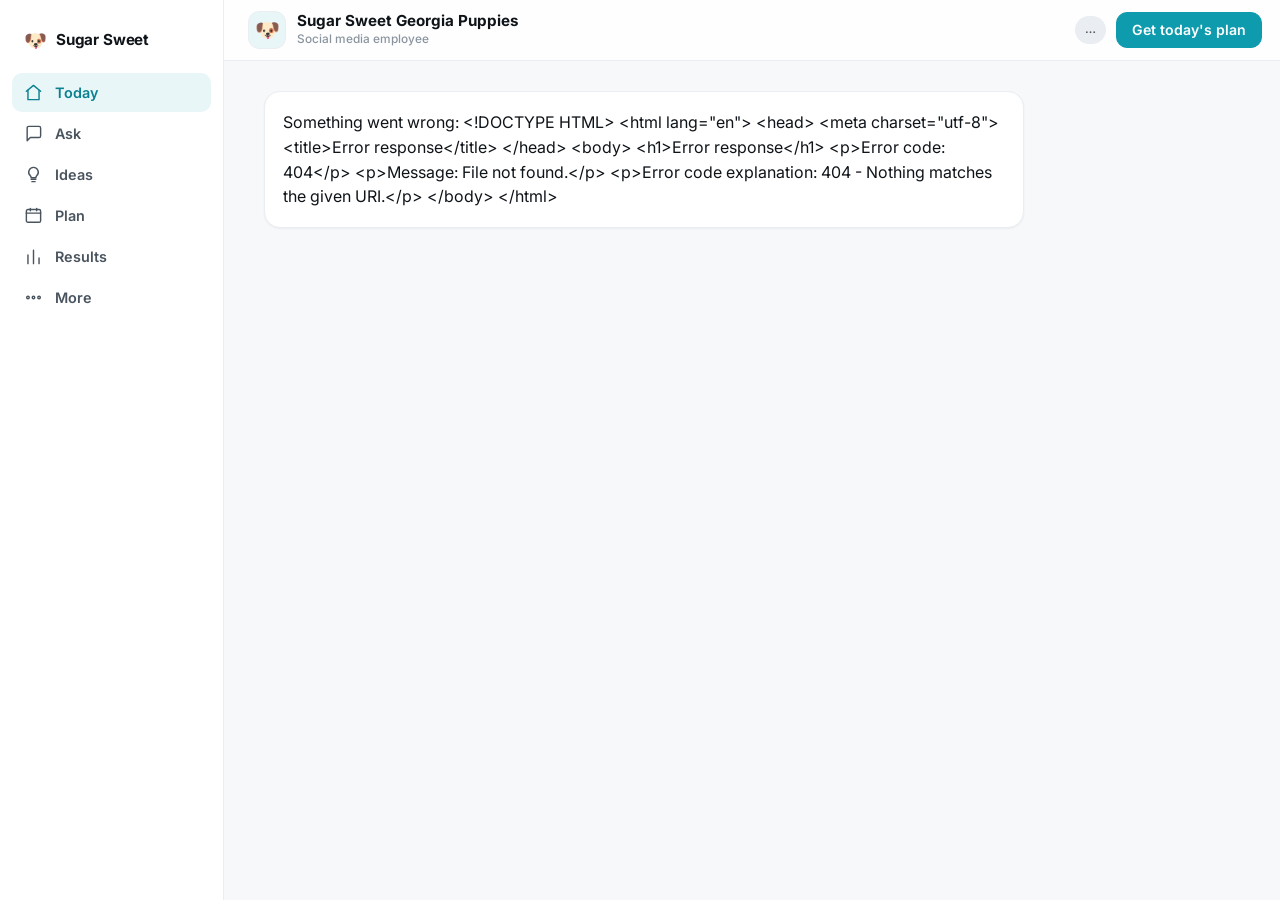
==== commit 6615131e: "Polish UI: calmer, modern, less decorative Reworks the dashboard toward a restrained, product-grade " ====
--- a/static/index.html
+++ b/static/index.html
@@ -3,12 +3,12 @@
   <head>
     <meta charset="utf-8" />
     <meta name="viewport" content="width=device-width, initial-scale=1, viewport-fit=cover" />
-    <meta name="theme-color" content="#18c8e0" />
+    <meta name="theme-color" content="#0e9bad" />
     <title>Sugar Sweet Georgia Puppies — Social Media Employee</title>
     <link rel="preconnect" href="https://fonts.googleapis.com" />
     <link rel="preconnect" href="https://fonts.gstatic.com" crossorigin />
     <link
-      href="https://fonts.googleapis.com/css2?family=Playfair+Display:wght@700;800;900&family=Nunito:wght@400;500;600;700;800&display=swap"
+      href="https://fonts.googleapis.com/css2?family=Inter:wght@400;500;600;700;800&display=swap"
       rel="stylesheet"
     />
     <link rel="stylesheet" href="/static/style.css" />
@@ -29,19 +29,37 @@
       <div class="top-actions">
         <span class="pill" id="mode-pill" title="Research mode">…</span>
         <button class="btn primary" id="run-research">
-          <span class="ic">✨</span><span class="lbl">Get today's plan</span>
+          <span class="lbl">Get today's plan</span>
         </button>
       </div>
     </header>
 
     <nav class="nav" id="nav">
-      <div class="nav-brand">🐶 <span>SSGP</span></div>
-      <button data-tab="today" class="active"><span>🐶</span>Today</button>
-      <button data-tab="chat"><span>💬</span>Ask</button>
-      <button data-tab="ideas"><span>💡</span>Ideas</button>
-      <button data-tab="calendar"><span>📅</span>Plan</button>
-      <button data-tab="results"><span>📊</span>Results</button>
-      <button data-tab="more"><span>⋯</span>More</button>
+      <div class="nav-brand"><span class="nb-mark">🐶</span><span>Sugar Sweet</span></div>
+      <button data-tab="today" class="active">
+        <svg viewBox="0 0 24 24" aria-hidden="true"><path d="M3 10.5 12 3l9 7.5"/><path d="M5 9.5V21h14V9.5"/></svg>
+        <span class="t">Today</span>
+      </button>
+      <button data-tab="chat">
+        <svg viewBox="0 0 24 24" aria-hidden="true"><path d="M21 15a2 2 0 0 1-2 2H8l-4 4V5a2 2 0 0 1 2-2h13a2 2 0 0 1 2 2z"/></svg>
+        <span class="t">Ask</span>
+      </button>
+      <button data-tab="ideas">
+        <svg viewBox="0 0 24 24" aria-hidden="true"><path d="M9 18h6"/><path d="M10 21h4"/><path d="M12 3a6 6 0 0 0-4 10.5c.7.7 1 1.2 1 2.5h6c0-1.3.3-1.8 1-2.5A6 6 0 0 0 12 3Z"/></svg>
+        <span class="t">Ideas</span>
+      </button>
+      <button data-tab="calendar">
+        <svg viewBox="0 0 24 24" aria-hidden="true"><rect x="3" y="4.5" width="18" height="16" rx="2"/><path d="M3 9h18M8 3v3M16 3v3"/></svg>
+        <span class="t">Plan</span>
+      </button>
+      <button data-tab="results">
+        <svg viewBox="0 0 24 24" aria-hidden="true"><path d="M5 21V10M12 21V4M19 21v-7"/></svg>
+        <span class="t">Results</span>
+      </button>
+      <button data-tab="more">
+        <svg viewBox="0 0 24 24" aria-hidden="true"><circle cx="5" cy="12" r="1.6"/><circle cx="12" cy="12" r="1.6"/><circle cx="19" cy="12" r="1.6"/></svg>
+        <span class="t">More</span>
+      </button>
     </nav>
 
     <main id="view"><div class="skeleton-wrap" id="boot"></div></main>
--- a/static/style.css
+++ b/static/style.css
@@ -1,81 +1,76 @@
 /* ==========================================================================
    Sugar Sweet Georgia Puppies — Social Media Employee
-   Fresh visual system, aligned to the real brand:
-   Teal primary · Coral accent · Playfair headings · Nunito body.
-   Mobile-first with a bottom nav that becomes a left rail on desktop.
+   Calm, modern, product-grade UI. One brand color (teal), neutral grays,
+   coral reserved for the single primary action. Flat surfaces, clean type.
+   Mobile-first bottom nav that becomes a left rail on desktop.
    ========================================================================== */
 :root {
-  /* Brand */
-  --teal: #18c8e0;
-  --teal-dk: #0ea8c0;
-  --teal-deep: #0b7f93;      /* text-safe teal */
-  --teal-tint: #e6f9fd;
-  --teal-tint-2: #d3f2f9;
-  --coral: #ff6b4a;
-  --coral-dk: #e5522e;
-  --coral-tint: #fff0ed;
-  --gold: #f5a623;
-  --green: #22b07a;
-  --green-tint: #e4f7ee;
+  /* Brand — used sparingly */
+  --teal: #0e9bad;
+  --teal-strong: #0b8090;
+  --teal-tint: #e8f6f8;
+  --coral: #ef5f3c;
+  --coral-strong: #d94d2c;
+  --coral-tint: #fdece7;
+  --green: #12936a;
+  --green-tint: #e6f5ef;
+  --amber: #b7791f;
+  --amber-tint: #faf1dd;
 
   /* Neutrals */
-  --bg: #f4fafb;
-  --bg-2: #ffffff;
+  --bg: #f7f8fa;
   --panel: #ffffff;
-  --ink: #14262b;
-  --ink-soft: #45585e;
-  --muted: #83979d;
-  --line: #e4eef1;
-  --line-2: #d3e3e8;
-
-  --danger: #d24a3a;
-  --info: var(--teal-deep);
-
-  --shadow-sm: 0 1px 3px rgba(11, 60, 72, 0.06);
-  --shadow: 0 8px 26px rgba(11, 60, 72, 0.10);
-  --shadow-lg: 0 24px 60px rgba(8, 45, 55, 0.22);
-  --glow-teal: 0 10px 30px rgba(24, 200, 224, 0.28);
-  --glow-coral: 0 10px 30px rgba(255, 107, 74, 0.24);
-
-  --r: 22px;
-  --r-sm: 14px;
-  --r-xs: 10px;
-  --nav-h: 66px;
-  --rail-w: 232px;
-
-  --font-head: "Playfair Display", Georgia, "Times New Roman", serif;
-  --font-body: "Nunito", ui-rounded, -apple-system, BlinkMacSystemFont, "Segoe UI",
-    Roboto, Helvetica, Arial, sans-serif;
+  --panel-2: #fbfcfd;
+  --ink: #0f1419;
+  --ink-soft: #4a545f;
+  --muted: #8a949f;
+  --faint: #b6bec7;
+  --line: #eaedf1;
+  --line-2: #dfe3e8;
+
+  --danger: #d1472f;
+
+  --shadow-sm: 0 1px 2px rgba(15, 25, 35, 0.05);
+  --shadow: 0 4px 14px rgba(15, 25, 35, 0.07);
+  --shadow-lg: 0 20px 48px rgba(10, 20, 30, 0.18);
+
+  --r: 16px;
+  --r-sm: 12px;
+  --r-xs: 9px;
+  --nav-h: 62px;
+  --rail-w: 224px;
+
+  --font: "Inter", -apple-system, BlinkMacSystemFont, "Segoe UI", Roboto,
+    Helvetica, Arial, sans-serif;
 }
 @media (prefers-color-scheme: dark) {
   :root {
-    --teal: #35d3e8;
-    --teal-dk: #18c8e0;
-    --teal-deep: #7fdcec;
-    --teal-tint: #10333c;
-    --teal-tint-2: #123c47;
-    --coral: #ff7d5e;
-    --coral-dk: #ff6b4a;
-    --coral-tint: #3a241d;
-    --green: #4cc794;
-    --green-tint: #16332a;
-
-    --bg: #0e1719;
-    --bg-2: #14211f;
-    --panel: #18262a;
-    --ink: #eaf5f6;
-    --ink-soft: #b7c9cd;
-    --muted: #8098a0;
-    --line: #22343a;
-    --line-2: #2c4148;
-
-    --danger: #f2705f;
-
-    --shadow-sm: 0 1px 3px rgba(0, 0, 0, 0.35);
-    --shadow: 0 8px 26px rgba(0, 0, 0, 0.45);
-    --shadow-lg: 0 24px 60px rgba(0, 0, 0, 0.6);
-    --glow-teal: 0 10px 30px rgba(24, 200, 224, 0.22);
-    --glow-coral: 0 10px 30px rgba(255, 107, 74, 0.20);
+    --teal: #2bb7c9;
+    --teal-strong: #4cc7d7;
+    --teal-tint: #113238;
+    --coral: #ff6f4d;
+    --coral-strong: #ff845f;
+    --coral-tint: #38221b;
+    --green: #34b98a;
+    --green-tint: #102e25;
+    --amber: #d8a13f;
+    --amber-tint: #33280f;
+
+    --bg: #0d1114;
+    --panel: #151a1f;
+    --panel-2: #171d22;
+    --ink: #edf1f4;
+    --ink-soft: #b3bdc6;
+    --muted: #7c8791;
+    --faint: #5a636c;
+    --line: #232a31;
+    --line-2: #2d353d;
+
+    --danger: #ef6a52;
+
+    --shadow-sm: 0 1px 2px rgba(0, 0, 0, 0.4);
+    --shadow: 0 4px 14px rgba(0, 0, 0, 0.5);
+    --shadow-lg: 0 20px 48px rgba(0, 0, 0, 0.6);
   }
 }
 
@@ -83,86 +78,84 @@
 html { -webkit-text-size-adjust: 100%; }
 body {
   margin: 0;
-  font-family: var(--font-body);
+  font-family: var(--font);
   background: var(--bg);
   color: var(--ink);
   line-height: 1.55;
   padding-bottom: calc(var(--nav-h) + env(safe-area-inset-bottom));
   -webkit-font-smoothing: antialiased;
-  background-image:
-    radial-gradient(90% 60% at 100% -10%, rgba(24, 200, 224, 0.07), transparent 60%),
-    radial-gradient(70% 50% at -10% 0%, rgba(255, 107, 74, 0.05), transparent 55%);
-  background-attachment: fixed;
-}
-h1, h2, h3, h4 { margin: 0; font-weight: 800; letter-spacing: -0.01em; }
-h1, .view-title, .hero h2, .empty h2 { font-family: var(--font-head); letter-spacing: 0; }
+  text-rendering: optimizeLegibility;
+}
+h1, h2, h3, h4 { margin: 0; font-weight: 700; letter-spacing: -0.02em; }
 p { margin: 0; }
 button { font-family: inherit; }
-a { color: var(--teal-deep); font-weight: 700; }
+a { color: var(--teal-strong); font-weight: 600; text-decoration: none; }
+a:hover { text-decoration: underline; }
 
 /* ---------- Top bar ---------- */
 .topbar {
   position: sticky; top: 0; z-index: 30;
   display: flex; align-items: center; justify-content: space-between; gap: 12px;
-  padding: 12px 18px;
-  padding-top: calc(12px + env(safe-area-inset-top));
-  background: color-mix(in srgb, var(--bg-2) 88%, transparent);
-  backdrop-filter: saturate(1.4) blur(12px);
+  padding: 11px 18px;
+  padding-top: calc(11px + env(safe-area-inset-top));
+  background: color-mix(in srgb, var(--panel) 85%, transparent);
+  backdrop-filter: saturate(1.2) blur(10px);
   border-bottom: 1px solid var(--line);
 }
-.brand { display: flex; align-items: center; gap: 12px; min-width: 0; }
+.brand { display: flex; align-items: center; gap: 11px; min-width: 0; }
 .paw {
-  font-size: 1.5rem; width: 44px; height: 44px; flex: none;
-  display: grid; place-items: center; border-radius: 14px;
-  background: linear-gradient(140deg, var(--teal-tint), var(--teal-tint-2));
-  box-shadow: var(--shadow-sm); border: 1px solid var(--line);
+  font-size: 1.25rem; width: 38px; height: 38px; flex: none;
+  display: grid; place-items: center; border-radius: 11px;
+  background: var(--teal-tint); border: 1px solid var(--line);
 }
 .brand-text { display: flex; flex-direction: column; min-width: 0; }
-.brand-text strong { font-size: 1rem; line-height: 1.1; font-family: var(--font-head); font-weight: 800; }
-.brand-text .sub { font-size: 0.74rem; color: var(--muted); font-weight: 600; }
+.brand-text strong { font-size: 0.95rem; line-height: 1.15; font-weight: 700; }
+.brand-text .sub { font-size: 0.74rem; color: var(--muted); font-weight: 500; }
 .top-actions { display: flex; align-items: center; gap: 10px; flex: none; }
 
 .pill {
-  font-size: 0.72rem; font-weight: 700; padding: 5px 11px; border-radius: 999px;
+  font-size: 0.72rem; font-weight: 600; padding: 5px 10px; border-radius: 999px;
   background: var(--line); color: var(--ink-soft); white-space: nowrap;
 }
-.pill.live { background: var(--teal-tint); color: var(--teal-deep); }
-.pill.inferred { background: var(--coral-tint); color: var(--coral-dk); }
-.pill.dot::before { content: "●"; margin-right: 5px; font-size: 0.6em; vertical-align: middle; }
+.pill.live { background: var(--teal-tint); color: var(--teal-strong); }
+.pill.inferred { background: var(--amber-tint); color: var(--amber); }
+.pill.dot::before { content: ""; display: inline-block; width: 6px; height: 6px; border-radius: 50%;
+  background: currentColor; margin-right: 6px; vertical-align: middle; }
 
 /* ---------- Buttons ---------- */
 .btn {
   display: inline-flex; align-items: center; gap: 7px; justify-content: center;
-  border: 1.5px solid var(--line-2); background: var(--panel); color: var(--ink);
-  padding: 11px 16px; border-radius: 13px; cursor: pointer; font-size: 0.9rem;
-  font-weight: 700; line-height: 1; transition: transform .08s ease, box-shadow .18s, background .15s, border-color .15s;
+  border: 1px solid var(--line-2); background: var(--panel); color: var(--ink);
+  padding: 10px 15px; border-radius: 11px; cursor: pointer; font-size: 0.88rem;
+  font-weight: 600; line-height: 1; transition: background .15s, border-color .15s, transform .06s ease, color .15s;
   -webkit-tap-highlight-color: transparent;
 }
-.btn:active { transform: scale(0.97); }
-.btn:hover { border-color: var(--teal); }
-.btn .ic { font-size: 1.05em; }
-.btn.primary { background: linear-gradient(140deg, var(--teal), var(--teal-dk)); color: #fff; border-color: transparent; box-shadow: var(--glow-teal); }
-.btn.primary:hover { filter: brightness(1.03); border-color: transparent; }
-.btn.accent { background: linear-gradient(140deg, var(--coral), var(--coral-dk)); color: #fff; border-color: transparent; box-shadow: var(--glow-coral); }
-.btn.accent:hover { filter: brightness(1.03); border-color: transparent; }
+.btn:active { transform: scale(0.98); }
+.btn:hover { background: var(--panel-2); border-color: var(--line-2); }
+.btn .ic { font-size: 1.02em; }
+.btn.primary { background: var(--teal); color: #fff; border-color: var(--teal); }
+.btn.primary:hover { background: var(--teal-strong); border-color: var(--teal-strong); }
+.btn.accent { background: var(--coral); color: #fff; border-color: var(--coral); }
+.btn.accent:hover { background: var(--coral-strong); border-color: var(--coral-strong); }
 .btn.ghost { background: transparent; border-color: transparent; color: var(--ink-soft); }
-.btn.ghost:hover { background: var(--teal-tint); border-color: transparent; color: var(--teal-deep); }
-.btn.subtle { background: var(--teal-tint); border-color: transparent; color: var(--teal-deep); }
-.btn.subtle:hover { border-color: transparent; filter: brightness(0.98); }
-.btn.danger { color: var(--danger); border-color: transparent; background: color-mix(in srgb, var(--danger) 10%, transparent); }
-.btn.sm { padding: 8px 12px; font-size: 0.8rem; border-radius: 11px; }
+.btn.ghost:hover { background: var(--line); color: var(--ink); }
+.btn.subtle { background: var(--line); border-color: transparent; color: var(--ink); }
+.btn.subtle:hover { background: var(--line-2); }
+.btn.danger { color: var(--danger); border-color: transparent; background: transparent; }
+.btn.danger:hover { background: color-mix(in srgb, var(--danger) 10%, transparent); }
+.btn.sm { padding: 7px 12px; font-size: 0.8rem; border-radius: 9px; }
 .btn.block { width: 100%; }
-.btn:disabled { opacity: 0.55; cursor: default; }
+.btn:disabled { opacity: 0.5; cursor: default; }
 .btn-row { display: flex; flex-wrap: wrap; gap: 8px; }
 
 /* ---------- Layout ---------- */
-main { max-width: 780px; margin: 0 auto; padding: 22px 18px 48px; }
-.view-title { font-size: 1.6rem; margin-bottom: 4px; }
-.view-sub { color: var(--muted); font-size: 0.92rem; margin-bottom: 18px; font-weight: 600; }
+main { max-width: 760px; margin: 0 auto; padding: 22px 18px 46px; }
+.view-title { font-size: 1.5rem; margin-bottom: 4px; letter-spacing: -0.025em; }
+.view-sub { color: var(--muted); font-size: 0.92rem; margin-bottom: 20px; }
 
 .card {
   background: var(--panel); border: 1px solid var(--line);
-  border-radius: var(--r); padding: 20px; margin-bottom: 15px; box-shadow: var(--shadow-sm);
+  border-radius: var(--r); padding: 18px; margin-bottom: 13px; box-shadow: var(--shadow-sm);
 }
 .card.pad-lg { padding: 24px; }
 .muted { color: var(--muted); }
@@ -171,125 +164,119 @@
 .tiny { font-size: 0.77rem; }
 .center { text-align: center; }
 .stack > * + * { margin-top: 10px; }
-.eyebrow { font-size: 0.72rem; font-weight: 800; letter-spacing: 0.1em; text-transform: uppercase; color: var(--teal-deep); }
-
-/* ---------- Chips ---------- */
+.eyebrow { font-size: 0.71rem; font-weight: 700; letter-spacing: 0.07em; text-transform: uppercase; color: var(--muted); }
+
+/* ---------- Section header ---------- */
+.sec-head { display: flex; align-items: baseline; justify-content: space-between; gap: 10px; margin: 0 0 10px; }
+.sec-head h3 { font-size: 1rem; font-weight: 700; }
+
+/* ---------- Chips (calm, uniform) ---------- */
 .chips { display: flex; flex-wrap: wrap; gap: 6px; align-items: center; }
 .chip {
-  font-size: 0.74rem; font-weight: 700; padding: 4px 11px; border-radius: 999px;
+  font-size: 0.75rem; font-weight: 600; padding: 3px 9px; border-radius: 7px;
   background: var(--line); color: var(--ink-soft); white-space: nowrap;
 }
-.chip.cat { background: #efe8fb; color: #6a55a0; }
-.chip.plat { background: var(--teal-tint); color: var(--teal-deep); }
-.chip.breed { background: var(--coral-tint); color: var(--coral-dk); }
-.chip.fmt { background: var(--green-tint); color: var(--green); }
-.chip.status { background: var(--bg); color: var(--muted); border: 1px solid var(--line); }
+.chip.plat { background: transparent; color: var(--muted); padding-left: 2px; display: inline-flex; align-items: center; gap: 6px; }
+.chip.plat::before { content: ""; width: 7px; height: 7px; border-radius: 50%; background: var(--teal); display: inline-block; }
+.chip.cat { background: var(--line); color: var(--ink-soft); }
+.chip.breed { background: var(--line); color: var(--ink-soft); }
+.chip.fmt { background: var(--teal-tint); color: var(--teal-strong); }
+.chip.status { background: transparent; color: var(--muted); border: 1px solid var(--line-2); }
 .chip.ok { background: var(--green-tint); color: var(--green); }
-@media (prefers-color-scheme: dark) {
-  .chip.cat { background: #2f2a44; color: #c9b8ef; }
-}
 
 /* ---------- Hero: film this today ---------- */
 .hero {
-  background:
-    radial-gradient(130% 120% at 100% 0%, rgba(24, 200, 224, 0.16), transparent 58%),
-    radial-gradient(120% 120% at 0% 100%, rgba(255, 107, 74, 0.10), transparent 55%),
-    var(--panel);
+  background: var(--panel);
   border: 1px solid var(--line-2); border-radius: var(--r); padding: 22px;
   box-shadow: var(--shadow); margin-bottom: 16px; position: relative; overflow: hidden;
 }
-.hero::before {
-  content: ""; position: absolute; top: 0; left: 0; right: 0; height: 4px;
-  background: linear-gradient(90deg, var(--teal), var(--coral));
-}
-.hero .eyebrow { color: var(--coral-dk); }
-.hero h2 { font-size: 1.7rem; line-height: 1.12; margin: 8px 0 10px; }
+.hero .eyebrow { color: var(--teal-strong); }
+.hero h2 { font-size: 1.45rem; line-height: 1.2; margin: 8px 0 12px; letter-spacing: -0.025em; }
 .quote {
-  font-family: var(--font-head); font-size: 1.22rem; font-weight: 700; font-style: italic;
-  line-height: 1.4; color: var(--ink);
-  border-left: 4px solid var(--teal); padding: 4px 0 4px 15px; margin: 14px 0;
-}
-.stat-row { display: flex; gap: 22px; margin: 16px 0; flex-wrap: wrap; }
+  font-size: 1.05rem; font-weight: 500; line-height: 1.45; color: var(--ink-soft);
+  border-left: 3px solid var(--teal); padding: 2px 0 2px 14px; margin: 14px 0;
+}
+.stat-row { display: flex; gap: 26px; margin: 16px 0; flex-wrap: wrap; }
 .stat { display: flex; flex-direction: column; }
-.stat b { font-size: 1.5rem; color: var(--teal-deep); line-height: 1; font-family: var(--font-head); }
-.stat span { font-size: 0.68rem; text-transform: uppercase; letter-spacing: 0.05em; color: var(--muted); margin-top: 4px; font-weight: 700; }
+.stat b { font-size: 1.35rem; color: var(--ink); line-height: 1; font-weight: 700; letter-spacing: -0.02em; }
+.stat span { font-size: 0.68rem; text-transform: uppercase; letter-spacing: 0.05em; color: var(--muted); margin-top: 5px; font-weight: 600; }
 
 /* Step tracker (kept for compatibility) */
 .steps { display: flex; gap: 8px; margin: 16px 0 4px; }
-.step {
-  flex: 1; text-align: center; font-size: 0.74rem; font-weight: 700; color: var(--muted);
-  padding: 9px 4px; border-radius: 11px; background: var(--bg); border: 1px solid var(--line);
-}
-.step .n { display: block; font-size: 1.1rem; margin-bottom: 2px; }
+.step { flex: 1; text-align: center; font-size: 0.74rem; font-weight: 600; color: var(--muted);
+  padding: 9px 4px; border-radius: 10px; background: var(--bg); border: 1px solid var(--line); }
+.step .n { display: block; font-size: 1.05rem; margin-bottom: 2px; }
 .step.done { background: var(--green-tint); color: var(--green); border-color: transparent; }
-.step.now { background: var(--teal-tint); color: var(--teal-deep); border-color: transparent; }
+.step.now { background: var(--teal-tint); color: var(--teal-strong); border-color: transparent; }
 
 /* ---------- Idea list rows ---------- */
-.list-card { padding: 6px 20px; }
+.list-card { padding: 4px 18px; }
 .row {
-  display: flex; align-items: center; gap: 13px; padding: 15px 0;
+  display: flex; align-items: center; gap: 13px; padding: 14px 0;
   border-bottom: 1px solid var(--line); cursor: pointer; -webkit-tap-highlight-color: transparent;
-  transition: transform .08s ease;
 }
 .row:last-child { border-bottom: none; }
-.row:active { transform: scale(0.99); opacity: 0.75; }
-.row .avatar {
-  width: 44px; height: 44px; border-radius: 13px; flex: none; display: grid; place-items: center;
-  font-size: 1.2rem; background: linear-gradient(140deg, var(--teal-tint), var(--teal-tint-2));
-  border: 1px solid var(--line);
-}
+.row:hover { background: transparent; }
+.row:hover .r-title { color: var(--teal-strong); }
 .row .body { min-width: 0; flex: 1; }
-.row .r-title { font-weight: 700; font-size: 0.98rem; }
+.row .r-title { font-weight: 600; font-size: 0.95rem; transition: color .12s; }
 .row .r-sub { color: var(--muted); font-size: 0.83rem; margin-top: 2px; overflow: hidden; text-overflow: ellipsis; white-space: nowrap; }
 .row .r-chips { margin-top: 7px; }
-.row .go { color: var(--teal); font-size: 1.3rem; flex: none; font-weight: 700; }
-.prio-badge { font-size: 0.78rem; font-weight: 800; color: var(--green); flex: none; }
+.row .go { color: var(--faint); font-size: 1.1rem; flex: none; }
+.prio-badge { font-size: 0.78rem; font-weight: 700; color: var(--green); flex: none; }
+
+/* ---------- Avatar (standup / drawer only) ---------- */
+.avatar {
+  width: 40px; height: 40px; border-radius: 11px; flex: none; display: grid; place-items: center;
+  font-size: 1.1rem; background: var(--teal-tint); border: 1px solid var(--line); color: var(--teal-strong);
+}
 
 /* ---------- Filters ---------- */
 .filters { display: flex; gap: 8px; margin-bottom: 14px; overflow-x: auto; padding-bottom: 2px; }
 .filters::-webkit-scrollbar { display: none; }
 .search {
   flex: 1; min-width: 150px; display: flex; align-items: center; gap: 8px;
-  background: var(--panel); border: 1px solid var(--line-2); border-radius: 13px; padding: 10px 13px;
+  background: var(--panel); border: 1px solid var(--line-2); border-radius: 11px; padding: 9px 13px;
 }
 .search:focus-within { border-color: var(--teal); box-shadow: 0 0 0 3px var(--teal-tint); }
+.search .si { width: 16px; height: 16px; flex: none; color: var(--muted); }
 .search input { border: none; background: transparent; color: var(--ink); font-size: 0.9rem; width: 100%; outline: none; font-family: inherit; }
 select, .fld input, .fld textarea {
-  padding: 10px 12px; border: 1px solid var(--line-2); border-radius: 12px;
+  padding: 10px 12px; border: 1px solid var(--line-2); border-radius: 11px;
   background: var(--panel); color: var(--ink); font-size: 0.9rem; font-family: inherit;
 }
 .fld input:focus, .fld textarea:focus, select:focus { outline: none; border-color: var(--teal); box-shadow: 0 0 0 3px var(--teal-tint); }
 select { appearance: none; -webkit-appearance: none; background-image:
-  url("data:image/svg+xml,%3Csvg xmlns='http://www.w3.org/2000/svg' width='12' height='12' viewBox='0 0 12 12'%3E%3Cpath fill='%2383979d' d='M6 8L2 4h8z'/%3E%3C/svg%3E");
+  url("data:image/svg+xml,%3Csvg xmlns='http://www.w3.org/2000/svg' width='12' height='12' viewBox='0 0 12 12'%3E%3Cpath fill='%238a949f' d='M6 8L2 4h8z'/%3E%3C/svg%3E");
   background-repeat: no-repeat; background-position: right 11px center; padding-right: 30px; cursor: pointer; }
-.seg { display: flex; gap: 6px; background: var(--teal-tint); padding: 5px; border-radius: 13px; overflow-x: auto; }
+.seg { display: flex; gap: 4px; background: var(--line); padding: 4px; border-radius: 11px; overflow-x: auto; }
 .seg::-webkit-scrollbar { display: none; }
-.seg button { border: none; background: transparent; color: var(--teal-deep); font-weight: 700; font-size: 0.82rem;
-  padding: 8px 14px; border-radius: 10px; cursor: pointer; white-space: nowrap; }
+.seg button { border: none; background: transparent; color: var(--ink-soft); font-weight: 600; font-size: 0.82rem;
+  padding: 7px 13px; border-radius: 8px; cursor: pointer; white-space: nowrap; }
 .seg button.active { background: var(--panel); color: var(--ink); box-shadow: var(--shadow-sm); }
 
 /* ---------- Accordions (idea drawer) ---------- */
 .acc { border: 1px solid var(--line); border-radius: var(--r-sm); margin-bottom: 10px; overflow: hidden; background: var(--panel); }
 .acc > summary {
-  list-style: none; cursor: pointer; padding: 15px 16px; font-weight: 800; font-size: 0.95rem;
+  list-style: none; cursor: pointer; padding: 14px 16px; font-weight: 600; font-size: 0.92rem;
   display: flex; align-items: center; justify-content: space-between; gap: 8px;
 }
 .acc > summary::-webkit-details-marker { display: none; }
-.acc > summary .caret { color: var(--teal); transition: transform .2s; font-weight: 700; }
+.acc > summary .caret { color: var(--faint); transition: transform .2s; }
 .acc[open] > summary .caret { transform: rotate(90deg); }
 .acc[open] > summary { border-bottom: 1px solid var(--line); }
 .acc .acc-body { padding: 4px 16px 16px; }
 
 /* Field with copy */
 .fld { margin: 12px 0; }
-.fld > label { display: block; font-size: 0.72rem; font-weight: 800; letter-spacing: 0.04em;
+.fld > label { display: block; font-size: 0.72rem; font-weight: 600; letter-spacing: 0.02em;
   text-transform: uppercase; color: var(--muted); margin-bottom: 6px; }
 .val {
-  white-space: pre-wrap; word-break: break-word; background: var(--bg); border: 1px solid var(--line);
-  border-radius: 12px; padding: 12px 13px; font-size: 0.93rem; color: var(--ink-soft);
+  white-space: pre-wrap; word-break: break-word; background: var(--panel-2); border: 1px solid var(--line);
+  border-radius: 10px; padding: 11px 13px; font-size: 0.92rem; color: var(--ink-soft);
 }
 .copyfield { position: relative; }
-.copyfield .val { padding-right: 64px; }
+.copyfield .val { padding-right: 62px; }
 .copyfield .copybtn { position: absolute; top: 8px; right: 8px; }
 
 /* ---------- Forms ---------- */
@@ -299,44 +286,48 @@
 textarea { min-height: 74px; resize: vertical; }
 
 /* ---------- Empty / onboarding ---------- */
-.empty { text-align: center; padding: 34px 18px; }
-.empty .big { font-size: 2.8rem; }
-.empty h2 { margin: 12px 0 6px; font-size: 1.4rem; }
-.empty p { color: var(--muted); max-width: 36ch; margin: 0 auto 18px; font-weight: 600; }
+.empty { text-align: center; padding: 40px 18px; }
+.empty .big { font-size: 2.4rem; }
+.empty h2 { margin: 14px 0 6px; font-size: 1.3rem; }
+.empty p { color: var(--muted); max-width: 38ch; margin: 0 auto 18px; }
 
 /* ---------- Banners ---------- */
-.banner { border-radius: 14px; padding: 12px 15px; font-size: 0.87rem; margin-bottom: 15px; display: flex; gap: 10px; font-weight: 600; border: 1px solid transparent; }
+.banner { border-radius: 11px; padding: 12px 14px; font-size: 0.87rem; margin-bottom: 14px; display: flex; gap: 10px; border: 1px solid transparent; align-items: flex-start; }
 .banner .bic { flex: none; }
-.banner.info { background: var(--coral-tint); color: var(--coral-dk); border-color: color-mix(in srgb, var(--coral) 20%, transparent); }
+.banner.info { background: var(--amber-tint); color: var(--amber); }
 .banner.good { background: var(--green-tint); color: var(--green); }
-.banner.warn { background: color-mix(in srgb, var(--gold) 14%, transparent); color: #a9711a; border-color: color-mix(in srgb, var(--gold) 26%, transparent); }
-@media (prefers-color-scheme: dark) { .banner.warn { color: var(--gold); } }
+.banner.warn { background: var(--amber-tint); color: var(--amber); }
 
 /* ---------- More menu ---------- */
-.menu-grid { display: grid; gap: 12px; grid-template-columns: 1fr 1fr; }
+.menu-grid { display: grid; gap: 11px; grid-template-columns: 1fr 1fr; }
 .menu-card {
   background: var(--panel); border: 1px solid var(--line); border-radius: var(--r-sm);
-  padding: 18px; cursor: pointer; text-align: left; box-shadow: var(--shadow-sm);
-  transition: transform .08s ease, border-color .15s, box-shadow .15s;
-}
-.menu-card:hover { border-color: var(--teal); box-shadow: var(--shadow); }
-.menu-card:active { transform: scale(0.98); }
-.menu-card .mic { font-size: 1.6rem; }
-.menu-card .mt { font-weight: 800; margin-top: 10px; }
-.menu-card .md { font-size: 0.8rem; color: var(--muted); margin-top: 3px; font-weight: 600; }
+  padding: 16px; cursor: pointer; text-align: left; box-shadow: var(--shadow-sm);
+  transition: border-color .15s, box-shadow .15s;
+}
+.menu-card:hover { border-color: var(--line-2); box-shadow: var(--shadow); }
+.menu-card .mic { display: inline-flex; color: var(--teal); }
+.menu-card .mic svg { width: 22px; height: 22px; display: block; }
+.menu-card .mt { font-weight: 600; margin-top: 11px; font-size: 0.95rem; }
+.menu-card .md { font-size: 0.8rem; color: var(--muted); margin-top: 2px; }
 
 /* ---------- Calendar ---------- */
-.cal-day { border: 1px solid var(--line); border-radius: 14px; padding: 12px; background: var(--panel); box-shadow: var(--shadow-sm); }
-.cal-day .d { font-weight: 800; font-size: 0.82rem; color: var(--teal-deep); margin-bottom: 6px; }
-.cal-ev { font-size: 0.82rem; padding: 8px 10px; border-radius: 10px; margin-top: 6px; cursor: pointer; font-weight: 700; }
-.cal-ev.record { background: var(--teal-tint); color: var(--teal-deep); }
+.cal-day { border: 1px solid var(--line); border-radius: 12px; padding: 12px; background: var(--panel); box-shadow: var(--shadow-sm); }
+.cal-day .d { font-weight: 700; font-size: 0.8rem; color: var(--ink-soft); margin-bottom: 6px; }
+.cal-ev { font-size: 0.82rem; padding: 8px 10px; border-radius: 9px; margin-top: 6px; cursor: pointer; font-weight: 600; display: flex; gap: 7px; align-items: center; }
+.cal-ev svg { width: 15px; height: 15px; flex: none; }
+.cal-ev.record { background: var(--teal-tint); color: var(--teal-strong); }
 .cal-ev.publish { background: var(--green-tint); color: var(--green); }
+
+/* ---------- Icons ---------- */
+svg.ico { width: 18px; height: 18px; fill: none; stroke: currentColor; stroke-width: 1.9;
+  stroke-linecap: round; stroke-linejoin: round; flex: none; }
 
 /* ---------- Bottom nav (mobile) ---------- */
 .nav {
   position: fixed; bottom: 0; left: 0; right: 0; z-index: 30;
-  display: flex; background: color-mix(in srgb, var(--bg-2) 92%, transparent);
-  backdrop-filter: saturate(1.4) blur(12px);
+  display: flex; background: color-mix(in srgb, var(--panel) 92%, transparent);
+  backdrop-filter: saturate(1.2) blur(10px);
   border-top: 1px solid var(--line);
   padding-bottom: env(safe-area-inset-bottom); height: calc(var(--nav-h) + env(safe-area-inset-bottom));
 }
@@ -344,62 +335,59 @@
 .nav button {
   flex: 1; border: none; background: transparent; color: var(--muted); cursor: pointer;
   display: flex; flex-direction: column; align-items: center; justify-content: center; gap: 3px;
-  font-size: 0.68rem; font-weight: 700; padding-top: 8px; position: relative;
-}
-.nav button span { font-size: 1.35rem; line-height: 1; }
-.nav button.active { color: var(--teal-deep); }
-.nav button.active::before {
-  content: ""; position: absolute; top: 0; left: 50%; transform: translateX(-50%);
-  width: 26px; height: 3px; border-radius: 999px; background: linear-gradient(90deg, var(--teal), var(--coral));
-}
+  font-size: 0.68rem; font-weight: 600; padding-top: 7px; position: relative;
+}
+.nav button svg { width: 22px; height: 22px; fill: none; stroke: currentColor; stroke-width: 1.8;
+  stroke-linecap: round; stroke-linejoin: round; }
+.nav button.active { color: var(--teal-strong); }
 
 /* ---------- Desktop: left rail ---------- */
 @media (min-width: 900px) {
   body { padding-bottom: 0; }
   .nav {
     top: 0; bottom: 0; right: auto; width: var(--rail-w); height: 100dvh;
-    flex-direction: column; align-items: stretch; gap: 4px;
+    flex-direction: column; align-items: stretch; gap: 2px;
     border-top: none; border-right: 1px solid var(--line);
-    padding: 20px 14px; background: var(--bg-2);
+    padding: 18px 12px; background: var(--panel);
   }
   .nav .nav-brand {
-    display: flex; align-items: center; gap: 9px; font-family: var(--font-head);
-    font-weight: 800; font-size: 1.15rem; padding: 6px 12px 18px; color: var(--ink);
+    display: flex; align-items: center; gap: 9px; font-weight: 700; font-size: 0.95rem;
+    padding: 8px 12px 16px; color: var(--ink); letter-spacing: -0.01em;
   }
-  .nav .nav-brand span { letter-spacing: 0.02em; }
+  .nav .nav-brand .nb-mark { font-size: 1.15rem; }
   .nav button {
     flex: none; flex-direction: row; justify-content: flex-start; gap: 12px;
-    font-size: 0.95rem; padding: 12px 14px; border-radius: 13px; color: var(--ink-soft);
+    font-size: 0.9rem; padding: 10px 12px; border-radius: 10px; color: var(--ink-soft);
   }
-  .nav button span { font-size: 1.25rem; }
-  .nav button.active { color: var(--teal-deep); background: var(--teal-tint); }
-  .nav button.active::before { display: none; }
-  .nav button:hover { background: var(--teal-tint); }
+  .nav button svg { width: 19px; height: 19px; }
+  .nav button.active { color: var(--teal-strong); background: var(--teal-tint); }
+  .nav button:not(.active):hover { background: var(--line); color: var(--ink); }
 
   .topbar { padding-left: calc(var(--rail-w) + 24px); }
-  main { margin-left: var(--rail-w); max-width: 860px; padding: 30px 40px 60px; }
+  main { margin-left: var(--rail-w); max-width: 840px; padding: 30px 40px 60px; }
   .toast { left: calc(50% + var(--rail-w) / 2); }
   .drawer { width: min(600px, calc(100% - var(--rail-w))); }
 }
 
 /* ---------- Drawer ---------- */
-.drawer-backdrop { position: fixed; inset: 0; background: rgba(8, 40, 48, 0.5); z-index: 40; backdrop-filter: blur(3px); }
+.drawer-backdrop { position: fixed; inset: 0; background: rgba(10, 18, 26, 0.45); z-index: 40; backdrop-filter: blur(2px); }
 .drawer {
   position: fixed; z-index: 50; background: var(--panel); overflow-y: auto; box-shadow: var(--shadow-lg);
   top: 0; right: 0; height: 100dvh; width: min(600px, 100%); border-left: 1px solid var(--line);
-  padding: 0 22px 44px; animation: slidein .24s cubic-bezier(.2,.7,.2,1);
-}
-@keyframes slidein { from { transform: translateX(28px); opacity: 0.3; } to { transform: none; opacity: 1; } }
+  padding: 0 22px 44px; animation: slidein .22s cubic-bezier(.2,.7,.2,1);
+}
+@keyframes slidein { from { transform: translateX(24px); opacity: 0.4; } to { transform: none; opacity: 1; } }
 .drawer-head {
   position: sticky; top: 0; background: color-mix(in srgb, var(--panel) 92%, transparent);
   backdrop-filter: blur(8px); z-index: 2; display: flex; justify-content: flex-end;
-  padding: 14px 0 8px; margin: 0 -22px 4px; padding-right: 22px;
+  padding: 13px 0 7px; margin: 0 -22px 4px; padding-right: 22px;
 }
 .icon-btn {
-  border: none; background: var(--bg); color: var(--ink); width: 38px; height: 38px; border-radius: 12px;
-  cursor: pointer; font-size: 1.05rem;
-}
-.icon-btn:hover { background: var(--teal-tint); color: var(--teal-deep); }
+  border: none; background: var(--line); color: var(--ink-soft); width: 36px; height: 36px; border-radius: 10px;
+  cursor: pointer; font-size: 1rem;
+}
+.icon-btn:hover { background: var(--line-2); color: var(--ink); }
+.drawer h2 { letter-spacing: -0.02em; }
 
 @media (max-width: 500px) {
   .form-grid { grid-template-columns: 1fr; }
@@ -419,31 +407,36 @@
 .toast {
   position: fixed; left: 50%; transform: translateX(-50%);
   bottom: calc(var(--nav-h) + 16px + env(safe-area-inset-bottom));
-  background: var(--ink); color: var(--bg-2); padding: 12px 20px; border-radius: 13px;
-  font-size: 0.88rem; font-weight: 700; z-index: 60; box-shadow: var(--shadow-lg); max-width: 90%;
+  background: var(--ink); color: var(--panel); padding: 11px 18px; border-radius: 11px;
+  font-size: 0.87rem; font-weight: 600; z-index: 60; box-shadow: var(--shadow-lg); max-width: 90%;
   animation: pop .18s ease;
 }
-@media (min-width: 900px) { .toast { bottom: 28px; } }
+@media (min-width: 900px) { .toast { bottom: 26px; } }
 @keyframes pop { from { transform: translate(-50%, 8px); opacity: 0; } to { transform: translateX(-50%); opacity: 1; } }
 
 /* ---------- Skeleton ---------- */
-.skeleton { background: linear-gradient(90deg, var(--line) 25%, var(--bg-2) 37%, var(--line) 63%);
-  background-size: 400% 100%; animation: shimmer 1.3s infinite; border-radius: 12px; }
+.skeleton { background: linear-gradient(90deg, var(--line) 25%, var(--panel-2) 37%, var(--line) 63%);
+  background-size: 400% 100%; animation: shimmer 1.3s infinite; border-radius: 10px; }
 @keyframes shimmer { 0% { background-position: 100% 0; } 100% { background-position: 0 0; } }
-.sk-line { height: 14px; margin: 10px 0; }
-.spinner { display: inline-block; width: 15px; height: 15px; border: 2px solid rgba(255,255,255,.5);
+.sk-line { height: 13px; margin: 10px 0; }
+.spinner { display: inline-block; width: 14px; height: 14px; border: 2px solid rgba(255,255,255,.45);
   border-top-color: #fff; border-radius: 50%; animation: spin .7s linear infinite; vertical-align: -2px; }
+.spinner.dark { border-color: var(--line-2); border-top-color: var(--teal); }
 @keyframes spin { to { transform: rotate(360deg); } }
 
 /* ---------- Chat bubbles ---------- */
 .bubble {
-  max-width: 88%; padding: 12px 15px; border-radius: 18px; font-size: 0.93rem;
-  line-height: 1.5; box-shadow: var(--shadow-sm); word-break: break-word;
-}
-.bubble.me { margin-left: auto; background: linear-gradient(140deg, var(--teal), var(--teal-dk)); color: #fff; border-bottom-right-radius: 5px; }
-.bubble.bot { margin-right: auto; background: var(--panel); border: 1px solid var(--line); color: var(--ink); border-bottom-left-radius: 5px; }
+  max-width: 86%; padding: 11px 14px; border-radius: 15px; font-size: 0.92rem;
+  line-height: 1.5; word-break: break-word;
+}
+.bubble.me { margin-left: auto; background: var(--teal); color: #fff; border-bottom-right-radius: 4px; }
+.bubble.bot { margin-right: auto; background: var(--panel); border: 1px solid var(--line); color: var(--ink); border-bottom-left-radius: 4px; }
 .bubble.bot .chip.ok { background: var(--green-tint); color: var(--green); }
 
 kbd { background: var(--line); padding: 1px 6px; border-radius: 5px; font-size: 0.8em; font-family: ui-monospace, monospace; }
 ul.clean { margin: 0; padding-left: 18px; }
 ul.clean li { margin: 6px 0; }
+ul.clean.ticks { list-style: none; padding-left: 0; }
+ul.clean.ticks li { position: relative; padding-left: 22px; }
+ul.clean.ticks li::before { content: ""; position: absolute; left: 2px; top: 7px; width: 9px; height: 5px;
+  border-left: 2px solid var(--teal); border-bottom: 2px solid var(--teal); transform: rotate(-45deg); }
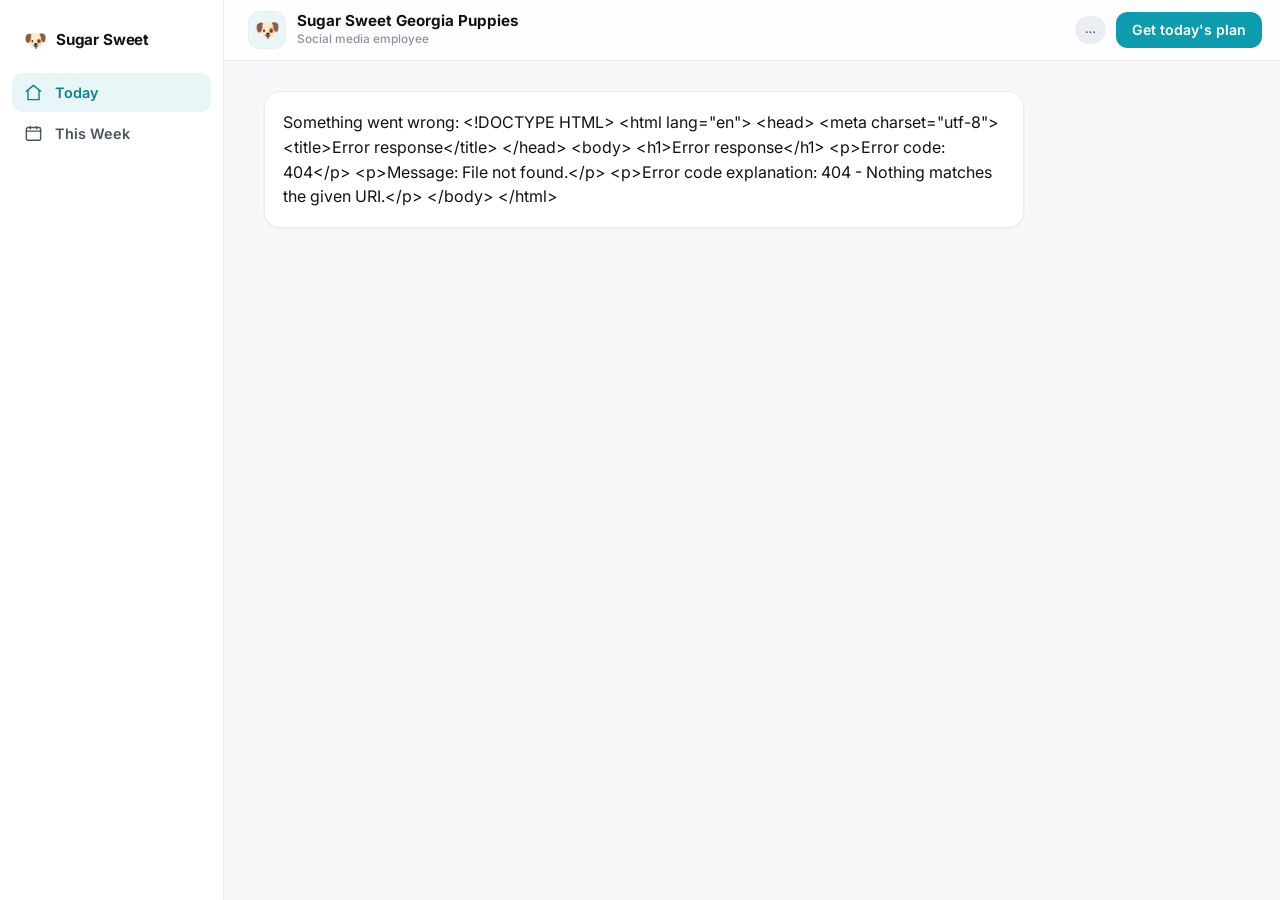
==== commit a7709d8e: "Simplify app to Phil's filming hub: Today + This Week Strips the dashboard down to what the owner ac" ====
--- a/static/index.html
+++ b/static/index.html
@@ -40,25 +40,9 @@
         <svg viewBox="0 0 24 24" aria-hidden="true"><path d="M3 10.5 12 3l9 7.5"/><path d="M5 9.5V21h14V9.5"/></svg>
         <span class="t">Today</span>
       </button>
-      <button data-tab="chat">
-        <svg viewBox="0 0 24 24" aria-hidden="true"><path d="M21 15a2 2 0 0 1-2 2H8l-4 4V5a2 2 0 0 1 2-2h13a2 2 0 0 1 2 2z"/></svg>
-        <span class="t">Ask</span>
-      </button>
-      <button data-tab="ideas">
-        <svg viewBox="0 0 24 24" aria-hidden="true"><path d="M9 18h6"/><path d="M10 21h4"/><path d="M12 3a6 6 0 0 0-4 10.5c.7.7 1 1.2 1 2.5h6c0-1.3.3-1.8 1-2.5A6 6 0 0 0 12 3Z"/></svg>
-        <span class="t">Ideas</span>
-      </button>
-      <button data-tab="calendar">
+      <button data-tab="week">
         <svg viewBox="0 0 24 24" aria-hidden="true"><rect x="3" y="4.5" width="18" height="16" rx="2"/><path d="M3 9h18M8 3v3M16 3v3"/></svg>
-        <span class="t">Plan</span>
-      </button>
-      <button data-tab="results">
-        <svg viewBox="0 0 24 24" aria-hidden="true"><path d="M5 21V10M12 21V4M19 21v-7"/></svg>
-        <span class="t">Results</span>
-      </button>
-      <button data-tab="more">
-        <svg viewBox="0 0 24 24" aria-hidden="true"><circle cx="5" cy="12" r="1.6"/><circle cx="12" cy="12" r="1.6"/><circle cx="19" cy="12" r="1.6"/></svg>
-        <span class="t">More</span>
+        <span class="t">This Week</span>
       </button>
     </nav>
 
--- a/static/style.css
+++ b/static/style.css
@@ -318,6 +318,10 @@
 .cal-ev svg { width: 15px; height: 15px; flex: none; }
 .cal-ev.record { background: var(--teal-tint); color: var(--teal-strong); }
 .cal-ev.publish { background: var(--green-tint); color: var(--green); }
+.cal-empty { color: var(--faint); font-size: 0.85rem; padding: 2px 2px 0; }
+
+/* Row tag (MAIN / SECOND labels on film rows) */
+.row-tag { font-size: 0.68rem; font-weight: 700; letter-spacing: 0.06em; text-transform: uppercase; color: var(--teal-strong); margin-bottom: 3px; }
 
 /* ---------- Icons ---------- */
 svg.ico { width: 18px; height: 18px; fill: none; stroke: currentColor; stroke-width: 1.9;
